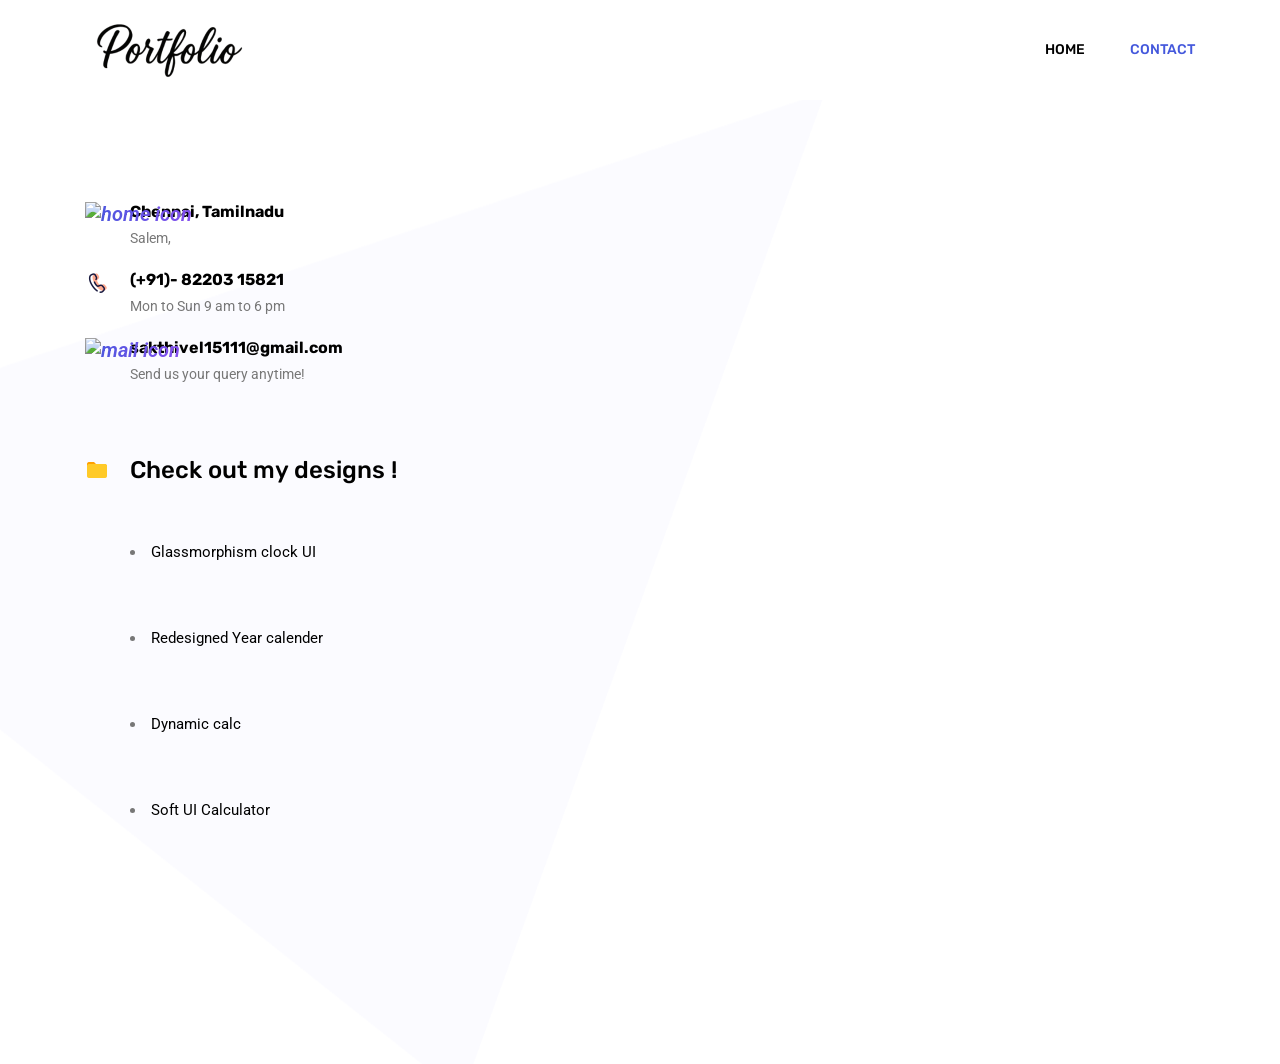
==== contact.html @ 31022c2c "contact.html" ====
<!doctype html>
<html lang="en">

<head>
	<!-- Required meta tags -->
	<meta charset="utf-8">
	<meta name="viewport" content="width=device-width, initial-scale=1, shrink-to-fit=no">
	<link rel="icon" href="img/favicon.png" type="image/png">
	<title>Contact Us</title>
	<!-- Bootstrap CSS -->
	<link rel="stylesheet" href="css/bootstrap.css">
	<link rel="stylesheet" href="vendors/linericon/style.css">
	<link rel="stylesheet" href="css/font-awesome.min.css">
	<link rel="stylesheet" href="vendors/owl-carousel/owl.carousel.min.css">
	<link rel="stylesheet" href="css/magnific-popup.css">
	<link rel="stylesheet" href="vendors/nice-select/css/nice-select.css">
	<!-- main css -->
	<link rel="stylesheet" href="css/style.css">
</head>

<body>

	<!--================ Start Header Area =================-->
	<header class="header_area">
		<div class="main_menu">
			<nav class="navbar navbar-expand-lg navbar-light">
				<div class="container">
					<!-- Brand and toggle get grouped for better mobile display -->
					<a class="navbar-brand logo_h" href="index.html"><img src="img/logo.png" alt=""></a>
					<button class="navbar-toggler" type="button" data-toggle="collapse" data-target="#navbarSupportedContent"
					 aria-controls="navbarSupportedContent" aria-expanded="false" aria-label="Toggle navigation">
						<span class="icon-bar"></span>
						<span class="icon-bar"></span>
						<span class="icon-bar"></span>
					</button>
					<!-- Collect the nav links, forms, and other content for toggling -->
					<div class="collapse navbar-collapse offset" id="navbarSupportedContent">
						<ul class="nav navbar-nav menu_nav justify-content-end">
							<li class="nav-item"><a class="nav-link" href="index.html">Home</a></li>
							<li class="nav-item active"><a class="nav-link" href="contact.html">Contact</a></li>
						</ul>
					</div>
				</div>
			</nav>
		</div>
	</header>

    
    <!--================Contact Area =================-->
    <section class="contact_area section_gap">
        <div class="container">
            <div class="row">
                <div class="col-lg-7">
                    <div class="contact_info">
                        <div class="info_item fade-in delay-1" >
                            <i class="lnr lnr-home"></i>  
                            <i><img src="https://img.icons8.com/pulsar-color/48/home.png" 
         alt="home icon" style="width: 24px; height: 24px;" /></i>
                            <h6>Chennai, Tamilnadu</h6>
                            <p>Salem, </p>
                        </div>
                        <div class="info_item fade-in delay-1">
                            <i class="lnr lnr-phone"></i>
                            <i><img src="img\icons8-call-48.png"  
         alt="phone icon" style="width: 24px; height: 24px;" /></i>
                            <h6>(+91)- 82203 15821</h6>
                            <p>Mon to Sun 9 am to 6 pm</p>
                        </div>
                        <div class="info_item fade-in delay-1">
                            <i class="lnr lnr-mail"></i>
                             <i><img src="https://img.icons8.com/pulsar-color/48/mail.png" 
         alt="mail icon" style="width: 24px; height: 24px;" /></i>
                            <h6><a href="#">sakthivel15111@gmail.com</a></h6>
                            <p>Send us your query anytime!</p>
                        </div>
						
						<br>
<br>
						
<div>
	<div class="info_item fade-in delay-1">
						<i><img src="[data-uri]" alt="folder-invoices--v1"
         alt="home icon" style="width: 24px; height: 24px;"/> </i>
                            <h3>Check out my designs !</h2><br>
                                
                            <p><li><a class="underline-hover" href="https://smartsakthi.github.io/glassclockui/" target="_blank">Glassmorphism clock UI</a></li></p>
                             <P></P>
                            <p><li><a class="underline-hover" href="https://smartsakthi.github.io/yearcalendar/" target="_blank">Redesigned Year calender</a></li></p>
                             <P></P>
                            <p><li><a class="underline-hover" href="https://smartsakthi.github.io/glasscalcui/" target="_blank">Dynamic calc</a></li></p>
                             <P></P>
							<p><li><a class="underline-hover" href="https://smartsakthi.github.io/whitecalculatorui/" target="_blank">Soft UI Calculator</a></li></p>
                             <P></P>
	</div>
</div>
                    </div>
                </div>
                <div class="col-lg-9">
                    
                </div>
            </div>
            
    </section>


                            
    <!--================Contact Area =================-->
        

    
    <!-- Optional JavaScript -->
    <!-- jQuery first, then Popper.js, then Bootstrap JS -->
    <script src="js/jquery-3.2.1.min.js"></script>
    <script src="js/popper.js"></script>
    <script src="js/bootstrap.min.js"></script>
    <script src="js/stellar.js"></script>
    <script src="js/jquery.magnific-popup.min.js"></script>
    <script src="vendors/nice-select/js/jquery.nice-select.min.js"></script>
    <script src="vendors/isotope/imagesloaded.pkgd.min.js"></script>
    <script src="vendors/isotope/isotope-min.js"></script>
    <script src="vendors/owl-carousel/owl.carousel.min.js"></script>
    <script src="js/jquery.ajaxchimp.min.js"></script>
    <script src="js/mail-script.js"></script>
    <!--gmaps Js-->
    <script src="https://maps.googleapis.com/maps/api/js?key=AIzaSyCjCGmQ0Uq4exrzdcL6rvxywDDOvfAu6eE"></script>
    <script src="js/gmaps.min.js"></script>
    <script src="js/theme.js"></script>
</body>

</html>
---- css/style.css ----
/*----------------------------------------------------
@File: Default Styles
@Author: SPONDON IT

This file contains the styling for the actual theme, this
is the file you need to edit to change the look of the
theme.
---------------------------------------------------- */
/*=====================================================================
@Template Name: HostHub Construction 
@Developed By: Naim Lasker
Author E-mail: naimlasker@gmail.com

=====================================================================*/
/*----------------------------------------------------*/
/*font Variables*/
/*Color Variables*/
/*=================== fonts ====================*/
@import url("https://fonts.googleapis.com/css?family=Roboto:400,500|Rubik:500,700");
/*---------------------------------------------------- */
/*----------------------------------------------------*/
/* Medium Layout: 1280px */
/* Tablet Layout: 768px */
/* Mobile Layout: 320px */
/* Wide Mobile Layout: 480px */
/*---------------------------------------------------- */
/*----------------------------------------------------*/
body {
  line-height: 26px;
  font-size: 15px;
  font-family: "Roboto", sans-serif;
  font-weight: 400;
  color: #777777;
  background: url(../img/body-bg.png) no-repeat center;
  cursor: url(../img/cursor.png), auto;
  
}
a, button {
  cursor: pointer;
  cursor: url(../img/pointer.png), auto;
}


h1,
h2,
h3,
h4,
h5,
h6 {
  font-family: "Rubik", sans-serif;
  font-weight: 500;
  color: #000000; }

.list {
  list-style: none;
  margin: 0px;
  padding: 0px; }

a {
  text-decoration: none;
  transition: all 0.3s ease-in-out; }
  a:hover, a:focus {
    text-decoration: none;
    outline: none; }

button:focus {
  outline: none;
  box-shadow: none; }

.mt-25 {
  margin-top: 25px; }

.p0 {
  padding-left: 0px;
  padding-right: 0px; }

.white_bg {
  background: #fff !important; }

.mb-50 {
  margin-bottom: 50px; }

.ml-15 {
  margin-left: 15px; }

.ml-20 {
  margin-left: 20px; }

.mt-50 {
  margin-top: 50px; }
  
  
.fade-in {
  opacity: 0;
  transform: translateY(20px);
  animation: fadeInUp 1s forwards;
}

.delay-1 {
  animation-delay: 0.5s;
}
.delay-2 {
  animation-delay: 1s;
}
.delay-3 {
  animation-delay: 1.5s;
}

@keyframes fadeInUp {
  to {
    opacity: 1;
    transform: translateY(0);
  }
}  

.hidden {
  opacity: 0;
  transform: translateY(20px);
  transition: all 0.5s ease-out;
}

.show {
  opacity: 1;
  transform: translateY(0);
}





  

/*---------------------------------------------------- */
/*----------------------------------------------------*/
.section_gap {
  padding: 200px 0; }
  @media (max-width: 1199px) {
    .section_gap {
      padding: 80px 0; } }

.section_gap_top {
  padding-top: 200px; }
  @media (max-width: 1199px) {
    .section_gap_top {
      padding-top: 80px; } }

.section_gap_bottom {
  padding-bottom: 200px; }
  @media (max-width: 1199px) {
    .section_gap_bottom {
      padding-bottom: 80px; } }

/* Main Title Area css
============================================================================================ */
.main_title {
  text-align: center;
  margin-bottom: 100px; }
  @media (max-width: 1199px) {
    .main_title {
      margin-bottom: 50px; } }
  .main_title h2 {
    font-size: 36px;
    font-weight: 700;
    margin-bottom: 15px;
    line-height: 50px;
    text-transform: uppercase; }
    @media (max-width: 991px) {
      .main_title h2 br {
        display: none; } }
    @media (max-width: 767px) {
      .main_title h2 {
        font-size: 30px;
        line-height: 34px; } }
  .main_title p {
    margin-bottom: 0px; }
    @media (max-width: 991px) {
      .main_title p br {
        display: none; } }
  .main_title.white h2 {
    color: #fff; }
  .main_title.white p {
    color: #fff;
    opacity: .6; }
    

.hover-area {
   
    }

    .cursor-image {
      position: fixed;
      width: 120px;
      height: auto;
      pointer-events: none;
      opacity: 0;
      transform: scale(2);
      transition:
        opacity 0.4s ease,
        transform 0.4s ease,
        left 0.1s ease,
        top 0.1s ease;
      z-index: 1000;
    }
    .cursor-image.show {
      opacity: 1;
      transform: scale(1);
    }



.typewriter p {
      font-size: 18px;
      line-height: 1.6;
      white-space: pre-wrap;
    }

<style>
.scroll-down-indicator {
  text-align: center;
  margin-top: 20px;
  font-size: 2em;
  animation: bounce 2s infinite;
  color: #333; /* or any color you prefer */
  cursor: pointer;
}

@keyframes bounce {
  0%, 20%, 50%, 80%, 100% {
    transform: translateY(0); 
  }
  40% {
    transform: translateY(10px); 
  }
  60% {
    transform: translateY(5px); 
  }
}
</style>

 

/* End Main Title Area css
============================================================================================ */
/* Start Gradient Area css
============================================================================================ */
.gradient-bg, .header_area .navbar .nav .nav-item.submenu ul .nav-item:hover .nav-link, .blog_right_sidebar .widget_title, .blog_right_sidebar .newsletter_widget .bbtns, .blog_right_sidebar .tag_cloud_widget ul li a:hover, .blog-pagination .page-item.active .page-link, .blog-pagination .page-link:hover, .comments-area .btn-reply:hover {
  background: -webkit-linear-gradient(90deg, #4458dc 0%, #854fee 100%);
  background: -moz-linear-gradient(90deg, #4458dc 0%, #854fee 100%);
  background: -o-linear-gradient(90deg, #4458dc 0%, #854fee 100%);
  background: linear-gradient(90deg, #4458dc 0%, #854fee 100%); }

.border-gradient {
  border-image: -webkit-linear-gradient(90deg, #4458dc 0%, #854fee 100%);
  border-image: -moz-linear-gradient(90deg, #4458dc 0%, #854fee 100%);
  border-image: -o-linear-gradient(90deg, #4458dc 0%, #854fee 100%);
  border-image: linear-gradient(90deg, #4458dc 0%, #854fee 100%); }

.gradient-bg2 {
  background: -webkit-linear-gradient(90deg, #4458dc 0%, #854fee 100%);
  background: -moz-linear-gradient(90deg, #4458dc 0%, #854fee 100%);
  background: -o-linear-gradient(90deg, #4458dc 0%, #854fee 100%);
  background: linear-gradient(90deg, #4458dc 0%, #854fee 100%); }

.gradient-color, .contact_info .info_item i {
  background: -webkit-linear-gradient(90deg, #4458dc 0%, #854fee 100%);
  background: -moz-linear-gradient(90deg, #4458dc 0%, #854fee 100%);
  background: -o-linear-gradient(90deg, #4458dc 0%, #854fee 100%);
  background: linear-gradient(90deg, #4458dc 0%, #854fee 100%);
  -webkit-background-clip: text;
  -webkit-text-fill-color: transparent; }

/* End Gradient Area css
============================================================================================ */
.primary_btn {
  display: inline-block;
  color: #fff;
  letter-spacing: 0px;
  font-family: "Rubik", sans-serif;
  font-weight: 500;
  font-size: 14px;
  line-height: 46px;
  outline: none !important;
  text-align: center;
  cursor: pointer;
  text-transform: uppercase;
  border-radius: 5px;
  background-origin: border-box;
  background-clip: content-box, border-box;
  background-image: linear-gradient(to right, #4458dc 0%, #854fee 100%), radial-gradient(circle at top left, #4458dc, #854fee);
  border: double 2px transparent;
  box-shadow: 0px 10px 30px rgba(118, 85, 225, 0.3); }
  .primary_btn span {
    padding: 0 42px; }
  .primary_btn.tr-bg {
    background-image: linear-gradient(#ffffff, #ffffff), radial-gradient(circle at top left, #4458dc, #854fee);
    border: 2px solid transparent;
    color: #222222;
    box-shadow: none; }
    .primary_btn.tr-bg:hover {
      background-image: linear-gradient(to right, #4458dc 0%, #854fee 100%), radial-gradient(circle at top left, #4458dc, #854fee);
      border: double 2px transparent;
      color: #ffffff;
      box-shadow: 0px 10px 30px rgba(118, 85, 225, 0.3); }
  .primary_btn:hover {
    background-image: linear-gradient(#ffffff, #ffffff), radial-gradient(circle at top left, #4458dc, #854fee);
    border: 2px solid #854fee;
    color: #222222;
    box-shadow: none;
    background-clip: border-box; }

.overlay {
  position: absolute;
  left: 0;
  top: 0;
  height: 100%;
  width: 100%; }

/*---------------------------------------------------- */
/*----------------------------------------------------*/
.header_area {
  position: absolute;
  width: 100%;
  z-index: 9999;
  background: #ffffff; }
  .header_area .menu_nav {
    width: 100%; }
  .header_area .navbar {
    background: transparent;
    padding: 0px;
    border: 0px;
    border-radius: 0px;
    width: 100%; }
    .header_area .navbar .nav .nav-item {
      margin-right: 45px; }
      .header_area .navbar .nav .nav-item .nav-link {
        font: 500 14px/100px "Rubik", sans-serif;
        text-transform: uppercase;
        color: #000000;
        padding: 0px;
        display: inline-block; }
        .header_area .navbar .nav .nav-item .nav-link:after {
          display: none; }
      .header_area .navbar .nav .nav-item:hover .nav-link, .header_area .navbar .nav .nav-item.active .nav-link {
        color: #4458dc; }
      .header_area .navbar .nav .nav-item.submenu {
        position: relative; }
        .header_area .navbar .nav .nav-item.submenu ul {
          border: none;
          padding: 0px;
          border-radius: 0px;
          box-shadow: none;
          margin: 0px;
          background: #fff; }
          @media (min-width: 992px) {
            .header_area .navbar .nav .nav-item.submenu ul {
              position: absolute;
              top: 120%;
              left: 0px;
              min-width: 200px;
              text-align: left;
              opacity: 0;
              transition: all 300ms ease-in;
              visibility: hidden;
              display: block;
              border: none;
              padding: 0px;
              border-radius: 0px;
              box-shadow: 0px 10px 30px 0px rgba(0, 0, 0, 0.1); } }
          .header_area .navbar .nav .nav-item.submenu ul:before {
            content: "";
            width: 0;
            height: 0;
            border-style: solid;
            border-width: 10px 10px 0 10px;
            border-color: #eeeeee transparent transparent transparent;
            position: absolute;
            right: 24px;
            top: 45px;
            z-index: 3;
            opacity: 0;
            transition: all 400ms linear; }
          .header_area .navbar .nav .nav-item.submenu ul .nav-item {
            display: block;
            float: none;
            margin-right: 0px;
            border-bottom: 1px solid #ededed;
            margin-left: 0px;
            transition: all 0.4s linear; }
            .header_area .navbar .nav .nav-item.submenu ul .nav-item .nav-link {
              line-height: 45px;
              color: #000000;
              padding: 0px 30px;
              transition: all 150ms linear;
              display: block;
              text-transform: capitalize;
              margin-right: 0px; }
            .header_area .navbar .nav .nav-item.submenu ul .nav-item:last-child {
              border-bottom: none; }
            .header_area .navbar .nav .nav-item.submenu ul .nav-item:hover .nav-link {
              color: #fff; }
        @media (min-width: 992px) {
          .header_area .navbar .nav .nav-item.submenu:hover ul {
            visibility: visible;
            opacity: 1;
            top: 100%; } }
        .header_area .navbar .nav .nav-item.submenu:hover ul .nav-item {
          margin-top: 0px; }
      .header_area .navbar .nav .nav-item:last-child {
        margin-right: 0px; }
  .header_area.navbar_fixed .main_menu {
    position: fixed;
    width: 100%;
    top: -70px;
    left: 0;
    right: 0;
    background: #ffffff;
    transform: translateY(70px);
    transition: transform 500ms ease, background 500ms ease;
    -webkit-transition: transform 500ms ease, background 500ms ease;
    box-shadow: 0px 3px 16px 0px rgba(0, 0, 0, 0.1); }
    .header_area.navbar_fixed .main_menu .navbar .nav .nav-item .nav-link {
      line-height: 70px; }
  @media (min-width: 992px) {
    .header_area.white_menu .navbar .navbar-brand img {
      display: none; }
      .header_area.white_menu .navbar .navbar-brand img + img {
        display: inline-block; } }
  @media (max-width: 991px) {
    .header_area.white_menu .navbar .navbar-brand img {
      display: inline-block; }
      .header_area.white_menu .navbar .navbar-brand img + img {
        display: none; } }
  .header_area.white_menu .navbar .nav .nav-item .nav-link {
    color: #fff; }
  .header_area.white_menu.navbar_fixed .main_menu .navbar .navbar-brand img {
    display: inline-block; }
    .header_area.white_menu.navbar_fixed .main_menu .navbar .navbar-brand img + img {
      display: none; }
  .header_area.white_menu.navbar_fixed .main_menu .navbar .nav .nav-item .nav-link {
    line-height: 70px;
    color: #000000; }

.owl-carousel.off {
  display: -ms-flexbox;
  display: flex; }

.underline-hover {
      position: relative;
      display: inline-block;
      color: #000;
      text-decoration: none;
    }

    .underline-hover::after {
      content: "";
      position: absolute;
      left: 0;
      bottom: 0;
      width: 0%;
      height: 2px;
      background-color: #3b55e9;
      transition: width 0.3s ease;
    }

    .underline-hover:hover::after {
      width: 100%;
    }
/*---------------------------------------------------- */
/*----------------------------------------------------*/
/* Home Banner Area css
============================================================================================ */
.home_banner_area {
  z-index: 1;
  background: url(../img/banner/home-banner.png) no-repeat top center;
  background-position: center;
  background-size: cover; }
  .home_banner_area .banner_inner {
    width: 100%; }
    .home_banner_area .banner_inner .home_right_img {
      padding-top: 197px; }
      @media (max-width: 1480px) {
        .home_banner_area .banner_inner .home_right_img img {
          max-width: 100%;
          height: auto; } }
      @media (max-width: 991px) {
        .home_banner_area .banner_inner .home_right_img {
          display: none; } }
    .home_banner_area .banner_inner .col-lg-7 {
      vertical-align: middle;
      align-self: center; }
    .home_banner_area .banner_inner .banner_content {
      text-align: left; }
      @media (max-width: 991px) {
        .home_banner_area .banner_inner .banner_content {
          margin-top: 150px; } }
      .home_banner_area .banner_inner .banner_content h3 {
        font-size: 40px;
        margin-bottom: 20px;
        position: relative; }
        .home_banner_area .banner_inner .banner_content h3:after {
          content: '';
          width: 410px;
          height: 2px;
          position: absolute;
          top: 50%;
          left: 23%;
          background: #000000; }
          @media (max-width: 575px) {
            .home_banner_area .banner_inner .banner_content h3:after {
              display: none; } }
      .home_banner_area .banner_inner .banner_content h1 {
        margin-top: 20px;
        font-size: 70px;
        line-height: 60px;
        margin-bottom: 25px; }
        @media (max-width: 1024px) {
          .home_banner_area .banner_inner .banner_content h1 {
            font-size: 60px; } }
        @media (max-width: 767px) {
          .home_banner_area .banner_inner .banner_content h1 {
            font-size: 50px; } }
      .home_banner_area .banner_inner .banner_content h5 {
        font-size: 24px;
        margin-bottom: 35px; }
      .home_banner_area .banner_inner .banner_content .primary_btn {
        margin-right: 20px; }

.banner_area {
  position: relative;
  z-index: 1;
  min-height: 485px; }
  @media (max-width: 1199px) {
    .banner_area {
      min-height: 350px; } }
  .banner_area .banner_inner {
    position: relative;
    overflow: hidden;
    width: 100%;
    min-height: 485px;
    background: url(../img/banner/common-banner.png) no-repeat right bottom;
    background-size: 90% 85%;
    width: 98%;
    z-index: 1; }
    @media (max-width: 1199px) {
      .banner_area .banner_inner {
        min-height: 350px; } }
    @media (max-width: 991px) {
      .banner_area .banner_inner {
        background: #854fee;
        width: 100%; } }
    .banner_area .banner_inner .banner_content {
      margin-left: 50px;
      margin-top: 100px; }
      @media (max-width: 991px) {
        .banner_area .banner_inner .banner_content {
          margin-left: 0px;
          margin-top: 50px; } }
      .banner_area .banner_inner .banner_content h2 {
        color: #fff;
        font-size: 50px;
        font-family: "Rubik", sans-serif;
        margin-bottom: 10px;
        text-transform: uppercase;
        font-weight: 700; }
        @media (max-width: 991px) {
          .banner_area .banner_inner .banner_content h2 {
            font-size: 30px; } }
      .banner_area .banner_inner .banner_content .page_link a {
        font-size: 14px;
        color: #fff;
        font-family: "Roboto", sans-serif;
        margin-right: 20px;
        position: relative; }
        .banner_area .banner_inner .banner_content .page_link a:before {
          content: "-";
          position: absolute;
          right: -14px;
          top: 50%;
          -webkit-transform: translateY(-50%);
          -moz-transform: translateY(-50%);
          -ms-transform: translateY(-50%);
          -o-transform: translateY(-50%);
          transform: translateY(-50%); }
        .banner_area .banner_inner .banner_content .page_link a:last-child {
          margin-right: 0px; }
          .banner_area .banner_inner .banner_content .page_link a:last-child:before {
            display: none; }

/* End Home Banner Area css
============================================================================================ */
/*---------------------------------------------------- */
/*----------------------------------------------------*/
/* Latest Blog Area css
============================================================================================ */
/* End Latest Blog Area css
============================================================================================ */
.blog_btn {
  border: 1px solid #eeeeee;
  background: #f9f9ff;
  padding: 0px 32px;
  font-size: 13px;
  font-weight: 500;
  font-family: "Roboto", sans-serif;
  color: #000000;
  line-height: 34px;
  display: inline-block; }
  .blog_btn:hover {
    background: #4458dc;
    border-color: #4458dc;
    color: #fff; }

.white_bg_btn {
  background: #fff;
  display: inline-block;
  color: #000000;
  line-height: 40px;
  padding: 0px 28px;
  font-size: 14px;
  font-family: "Roboto", sans-serif;
  font-weight: 500;
  text-transform: uppercase;
  -webkit-transition: all 0.4s ease 0s;
  -moz-transition: all 0.4s ease 0s;
  -o-transition: all 0.4s ease 0s;
  transition: all 0.4s ease 0s;
  border: none; }
  .white_bg_btn:hover {
    background: #4458dc;
    color: #fff; }

/* Causes Area css
============================================================================================ */
.causes_slider .owl-dots {
  text-align: center;
  margin-top: 80px; }
  .causes_slider .owl-dots .owl-dot {
    height: 14px;
    width: 14px;
    background: #eeeeee;
    display: inline-block;
    margin-right: 7px; }
    .causes_slider .owl-dots .owl-dot:last-child {
      margin-right: 0px; }
    .causes_slider .owl-dots .owl-dot.active {
      background: #4458dc; }

.causes_item {
  background: #fff; }
  .causes_item .causes_img {
    position: relative; }
    .causes_item .causes_img .c_parcent {
      position: absolute;
      bottom: 0px;
      width: 100%;
      left: 0px;
      height: 3px;
      background: rgba(255, 255, 255, 0.5); }
      .causes_item .causes_img .c_parcent span {
        width: 70%;
        height: 3px;
        background: #4458dc;
        position: absolute;
        left: 0px;
        bottom: 0px; }
        .causes_item .causes_img .c_parcent span:before {
          content: "75%";
          position: absolute;
          right: -10px;
          bottom: 0px;
          background: #4458dc;
          color: #fff;
          padding: 0px 5px; }
  .causes_item .causes_text {
    padding: 30px 35px 40px 30px; }
    .causes_item .causes_text h4 {
      color: #000000;
      font-family: "Roboto", sans-serif;
      font-size: 18px;
      font-weight: 600;
      margin-bottom: 15px;
      cursor: pointer; }
      .causes_item .causes_text h4:hover {
        color: #4458dc; }
    .causes_item .causes_text p {
      font-size: 14px;
      line-height: 24px;
      color: #777777;
      font-weight: 300;
      margin-bottom: 0px; }
  .causes_item .causes_bottom a {
    width: 50%;
    border: 1px solid #4458dc;
    text-align: center;
    float: left;
    line-height: 50px;
    background: #4458dc;
    color: #fff;
    font-family: "Roboto", sans-serif;
    font-size: 14px;
    font-weight: 500; }
    .causes_item .causes_bottom a + a {
      border-color: #eeeeee;
      background: #fff;
      font-size: 14px;
      color: #000000; }

/* End Causes Area css
============================================================================================ */
/*================= latest_blog_area css =============*/
.single-recent-blog-post {
  margin-bottom: 30px; }
  .single-recent-blog-post .thumb {
    overflow: hidden; }
    .single-recent-blog-post .thumb img {
      transition: all 0.7s linear; }
  .single-recent-blog-post .details {
    padding-top: 30px; }
    .single-recent-blog-post .details .sec_h4 {
      line-height: 24px;
      padding: 10px 0px 13px;
      transition: all 0.3s linear; }
      .single-recent-blog-post .details .sec_h4:hover {
        color: #777777; }
  .single-recent-blog-post .date {
    font-size: 14px;
    line-height: 24px;
    font-weight: 400; }
  .single-recent-blog-post:hover img {
    transform: scale(1.23) rotate(10deg); }

.tags .tag_btn {
  font-size: 12px;
  font-weight: 500;
  line-height: 20px;
  border: 1px solid #eeeeee;
  display: inline-block;
  padding: 1px 18px;
  text-align: center;
  color: #000000; }
  .tags .tag_btn:before {
    background: #4458dc; }
  .tags .tag_btn + .tag_btn {
    margin-left: 2px; }

/*========= blog_categorie_area css ===========*/
.blog_categorie_area {
  padding-bottom: 80px; }

.categories_post {
  position: relative;
  text-align: center;
  cursor: pointer; }
  .categories_post img {
    max-width: 100%; }
  .categories_post .categories_details {
    position: absolute;
    top: 20px;
    left: 20px;
    right: 20px;
    bottom: 20px;
    background: rgba(34, 34, 34, 0.8);
    color: #fff;
    transition: all 0.3s linear;
    display: flex;
    align-items: center;
    justify-content: center; }
    .categories_post .categories_details h5 {
      margin-bottom: 0px;
      font-size: 18px;
      line-height: 26px;
      text-transform: uppercase;
      color: #fff;
      position: relative; }
    .categories_post .categories_details p {
      font-weight: 300;
      font-size: 14px;
      line-height: 26px;
      margin-bottom: 0px;
      -webkit-transition: all 0.4s ease 0s;
      -moz-transition: all 0.4s ease 0s;
      -o-transition: all 0.4s ease 0s;
      transition: all 0.4s ease 0s; }
    .categories_post .categories_details .border_line {
      margin: 10px 0px;
      background: #fff;
      width: 100%;
      height: 1px; }
  .categories_post:hover .categories_details {
    background: rgba(68, 88, 220, 0.85); }

/*============ blog_left_sidebar css ==============*/
.blog_item {
  margin-bottom: 40px; }

.blog_info {
  padding-top: 30px; }
  .blog_info .post_tag {
    padding-bottom: 20px; }
    .blog_info .post_tag a {
      font: 300 14px/21px "Roboto", sans-serif;
      color: #000000; }
      .blog_info .post_tag a:hover {
        color: #777777; }
      .blog_info .post_tag a.active {
        color: #4458dc; }
  .blog_info .blog_meta li a {
    font: 300 14px/20px "Roboto", sans-serif;
    color: #777777;
    vertical-align: middle;
    padding-bottom: 12px;
    display: inline-block; }
    .blog_info .blog_meta li a i {
      color: #000000;
      font-size: 16px;
      font-weight: 600;
      padding-left: 15px;
      line-height: 20px;
      vertical-align: middle; }
    .blog_info .blog_meta li a:hover {
      color: #4458dc; }

.blog_post img {
  max-width: 100%; }
.blog_post .primary_btn {
  line-height: 38px; }

.blog_details {
  padding-top: 20px; }
  .blog_details h2 {
    font-size: 24px;
    line-height: 36px;
    color: #000000;
    font-weight: 600;
    transition: all 0.3s linear; }
    .blog_details h2:hover {
      color: #4458dc; }
  .blog_details p {
    margin-bottom: 26px; }

.view_btn {
  font-size: 14px;
  line-height: 36px;
  display: inline-block;
  color: #000000;
  font-weight: 500;
  padding: 0px 30px;
  background: #fff; }

.blog_right_sidebar {
  border: 1px solid #eeeeee;
  background: #fafaff;
  padding: 30px; }
  .blog_right_sidebar .widget_title {
    font-size: 18px;
    line-height: 25px;
    text-align: center;
    color: #fff;
    padding: 8px 0px;
    margin-bottom: 30px; }
  .blog_right_sidebar .search_widget .input-group .form-control {
    position: relative;
    font-size: 14px;
    line-height: 29px;
    width: 100%;
    font-weight: 300;
    color: #777777;
    padding-left: 20px;
    border-radius: 45px;
    z-index: 0;
    border: double 2px transparent;
    background-image: linear-gradient(white, white), radial-gradient(circle at top left, #4458dc, #854fee);
    background-image: -webkit-linear-gradient(white, white), -webkit-radial-gradient(circle at top left, #4458dc, #854fee);
    background-image: -moz-linear-gradient(white, white), -moz-radial-gradient(circle at top left, #4458dc, #854fee);
    background-image: -ms-linear-gradient(white, white), -ms-radial-gradient(circle at top left, #4458dc, #854fee);
    background-image: -o-linear-gradient(white, white), -o-radial-gradient(circle at top left, #4458dc, #854fee);
    background-origin: border-box;
    background-clip: content-box, border-box;
    padding: 0;
    text-indent: 20px; }
    .blog_right_sidebar .search_widget .input-group .form-control.placeholder {
      color: #777777;
      text-transform: uppercase;
      font-size: 12px; }
    .blog_right_sidebar .search_widget .input-group .form-control:-moz-placeholder {
      color: #777777;
      text-transform: uppercase;
      font-size: 12px; }
    .blog_right_sidebar .search_widget .input-group .form-control::-moz-placeholder {
      color: #777777;
      text-transform: uppercase;
      font-size: 12px; }
    .blog_right_sidebar .search_widget .input-group .form-control::-webkit-input-placeholder {
      color: #777777;
      text-transform: uppercase;
      font-size: 12px; }
    .blog_right_sidebar .search_widget .input-group .form-control:focus {
      box-shadow: none; }
  .blog_right_sidebar .search_widget .input-group .btn-default {
    position: absolute;
    right: 20px;
    background: transparent;
    border: 0px;
    box-shadow: none;
    font-size: 14px;
    color: #000000;
    font-weight: 600;
    padding: 0px;
    top: 50%;
    -webkit-transform: translateY(-50%);
    -moz-transform: translateY(-50%);
    -ms-transform: translateY(-50%);
    -o-transform: translateY(-50%);
    transform: translateY(-50%);
    z-index: 1; }
  .blog_right_sidebar .author_widget {
    text-align: center; }
    .blog_right_sidebar .author_widget h4 {
      font-size: 18px;
      line-height: 20px;
      color: #000000;
      margin-bottom: 5px;
      margin-top: 30px; }
    .blog_right_sidebar .author_widget p {
      margin-bottom: 0px; }
    .blog_right_sidebar .author_widget .social_icon {
      padding: 7px 0px 15px; }
      .blog_right_sidebar .author_widget .social_icon a {
        font-size: 14px;
        color: #000000;
        transition: all 0.2s linear; }
        .blog_right_sidebar .author_widget .social_icon a + a {
          margin-left: 20px; }
        .blog_right_sidebar .author_widget .social_icon a:hover {
          color: #4458dc; }
  .blog_right_sidebar .popular_post_widget .post_item .media-body {
    justify-content: center;
    align-self: center;
    padding-left: 20px; }
    .blog_right_sidebar .popular_post_widget .post_item .media-body h3 {
      font-size: 14px;
      line-height: 20px;
      color: #000000;
      margin-bottom: 4px;
      transition: all 0.3s linear; }
      .blog_right_sidebar .popular_post_widget .post_item .media-body h3:hover {
        color: #4458dc; }
    .blog_right_sidebar .popular_post_widget .post_item .media-body p {
      font-size: 12px;
      line-height: 21px;
      margin-bottom: 0px; }
  .blog_right_sidebar .popular_post_widget .post_item + .post_item {
    margin-top: 20px; }
  .blog_right_sidebar .post_category_widget .cat-list li {
    border-bottom: 2px dotted #eee;
    transition: all 0.3s ease 0s;
    padding-bottom: 12px; }
    .blog_right_sidebar .post_category_widget .cat-list li a {
      font-size: 14px;
      line-height: 20px;
      color: #777; }
      .blog_right_sidebar .post_category_widget .cat-list li a p {
        margin-bottom: 0px; }
    .blog_right_sidebar .post_category_widget .cat-list li + li {
      padding-top: 15px; }
    .blog_right_sidebar .post_category_widget .cat-list li:hover a {
      color: #4458dc; }
    .blog_right_sidebar .post_category_widget .cat-list li:hover {
      border-color: #4458dc; }
  .blog_right_sidebar .newsletter_widget {
    text-align: center; }
    .blog_right_sidebar .newsletter_widget .form-group {
      margin-bottom: 8px; }
    .blog_right_sidebar .newsletter_widget .input-group-prepend {
      margin-right: -1px; }
    .blog_right_sidebar .newsletter_widget .input-group-text {
      background: #fff;
      border-radius: 0px;
      vertical-align: top;
      font-size: 12px;
      line-height: 36px;
      padding: 0px 0px 0px 15px;
      border: 1px solid #eeeeee;
      border-right: 0px; }
    .blog_right_sidebar .newsletter_widget .form-control {
      font-size: 12px;
      line-height: 24px;
      color: #cccccc;
      border: 1px solid #eeeeee;
      border-left: 0px;
      border-radius: 0px; }
      .blog_right_sidebar .newsletter_widget .form-control.placeholder {
        color: #cccccc; }
      .blog_right_sidebar .newsletter_widget .form-control:-moz-placeholder {
        color: #cccccc; }
      .blog_right_sidebar .newsletter_widget .form-control::-moz-placeholder {
        color: #cccccc; }
      .blog_right_sidebar .newsletter_widget .form-control::-webkit-input-placeholder {
        color: #cccccc; }
      .blog_right_sidebar .newsletter_widget .form-control:focus {
        outline: none;
        box-shadow: none; }
    .blog_right_sidebar .newsletter_widget .bbtns {
      color: #fff;
      font-size: 12px;
      line-height: 38px;
      display: inline-block;
      font-weight: 500;
      padding: 0px 24px 0px 24px;
      border-radius: 0; }
    .blog_right_sidebar .newsletter_widget .text-bottom {
      font-size: 12px; }
  .blog_right_sidebar .tag_cloud_widget ul li {
    display: inline-block; }
    .blog_right_sidebar .tag_cloud_widget ul li a {
      display: inline-block;
      border: 1px solid #eee;
      background: #fff;
      padding: 0px 13px;
      margin-bottom: 8px;
      transition: all 0.3s ease 0s;
      color: #000000;
      font-size: 12px; }
      .blog_right_sidebar .tag_cloud_widget ul li a:hover {
        color: #fff; }
  .blog_right_sidebar .br {
    width: 100%;
    height: 1px;
    background: #eeeeee;
    margin: 30px 0px; }

.blog-pagination {
  padding-top: 25px;
  padding-bottom: 95px; }
  .blog-pagination .page-link {
    border-radius: 0; }
  .blog-pagination .page-item {
    border: none; }

.page-link {
  background: transparent;
  font-weight: 400; }

.blog-pagination .page-item.active .page-link {
  border-color: transparent;
  color: #fff; }

.blog-pagination .page-link {
  position: relative;
  display: block;
  padding: 0.5rem 0.75rem;
  margin-left: -1px;
  line-height: 1.25;
  color: #8a8a8a;
  border: none; }

.blog-pagination .page-link .lnr {
  font-weight: 600; }

.blog-pagination .page-item:last-child .page-link,
.blog-pagination .page-item:first-child .page-link {
  border-radius: 0; }

.blog-pagination .page-link:hover {
  color: #fff;
  text-decoration: none;
  border-color: #eee; }

/*============ Start Blog Single Styles  =============*/
.single-post-area .social-links {
  padding-top: 10px; }
  .single-post-area .social-links li {
    display: inline-block;
    margin-bottom: 10px; }
    .single-post-area .social-links li a {
      color: #cccccc;
      padding: 7px;
      font-size: 14px;
      transition: all 0.2s linear; }
      .single-post-area .social-links li a:hover {
        color: #4458dc; }
.single-post-area .blog_details {
  padding-top: 26px; }
  .single-post-area .blog_details p {
    margin-bottom: 10px; }
.single-post-area .quotes {
  margin-top: 20px;
  margin-bottom: 30px;
  padding: 24px 35px 24px 30px;
  background-color: white;
  box-shadow: -20.84px 21.58px 30px 0px rgba(176, 176, 176, 0.1);
  font-size: 14px;
  line-height: 24px;
  color: #777;
  font-style: italic; }
.single-post-area .arrow {
  position: absolute; }
  .single-post-area .arrow .lnr {
    font-size: 20px;
    font-weight: 600; }
.single-post-area .thumb .overlay-bg {
  background: rgba(0, 0, 0, 0.8); }
.single-post-area .navigation-area {
  border-top: 1px solid #eee;
  padding-top: 30px;
  margin-top: 60px; }
  .single-post-area .navigation-area p {
    margin-bottom: 0px; }
  .single-post-area .navigation-area h4 {
    font-size: 18px;
    line-height: 25px;
    color: #000000; }
  .single-post-area .navigation-area .nav-left {
    text-align: left; }
    .single-post-area .navigation-area .nav-left .thumb {
      margin-right: 20px;
      background: #000; }
      .single-post-area .navigation-area .nav-left .thumb img {
        -webkit-transition: all 0.4s ease 0s;
        -moz-transition: all 0.4s ease 0s;
        -o-transition: all 0.4s ease 0s;
        transition: all 0.4s ease 0s; }
    .single-post-area .navigation-area .nav-left .lnr {
      margin-left: 20px;
      opacity: 0;
      -webkit-transition: all 0.4s ease 0s;
      -moz-transition: all 0.4s ease 0s;
      -o-transition: all 0.4s ease 0s;
      transition: all 0.4s ease 0s; }
    .single-post-area .navigation-area .nav-left:hover .lnr {
      opacity: 1; }
    .single-post-area .navigation-area .nav-left:hover .thumb img {
      opacity: .5; }
    @media (max-width: 767px) {
      .single-post-area .navigation-area .nav-left {
        margin-bottom: 30px; } }
  .single-post-area .navigation-area .nav-right {
    text-align: right; }
    .single-post-area .navigation-area .nav-right .thumb {
      margin-left: 20px;
      background: #000; }
      .single-post-area .navigation-area .nav-right .thumb img {
        -webkit-transition: all 0.4s ease 0s;
        -moz-transition: all 0.4s ease 0s;
        -o-transition: all 0.4s ease 0s;
        transition: all 0.4s ease 0s; }
    .single-post-area .navigation-area .nav-right .lnr {
      margin-right: 20px;
      opacity: 0;
      -webkit-transition: all 0.4s ease 0s;
      -moz-transition: all 0.4s ease 0s;
      -o-transition: all 0.4s ease 0s;
      transition: all 0.4s ease 0s; }
    .single-post-area .navigation-area .nav-right:hover .lnr {
      opacity: 1; }
    .single-post-area .navigation-area .nav-right:hover .thumb img {
      opacity: .5; }
@media (max-width: 991px) {
  .single-post-area .sidebar-widgets {
    padding-bottom: 0px; } }

.comments-area {
  background: #fafaff;
  border: 1px solid #eee;
  padding: 50px 30px;
  margin-top: 50px; }
  @media (max-width: 414px) {
    .comments-area {
      padding: 50px 8px; } }
  .comments-area h4 {
    text-align: center;
    margin-bottom: 50px;
    color: #000000;
    font-size: 18px; }
  .comments-area h5 {
    font-size: 16px;
    margin-bottom: 0px; }
  .comments-area a {
    color: #000000; }
  .comments-area .comment-list {
    padding-bottom: 48px; }
    .comments-area .comment-list:last-child {
      padding-bottom: 0px; }
    .comments-area .comment-list.left-padding {
      padding-left: 25px; }
    @media (max-width: 413px) {
      .comments-area .comment-list .single-comment h5 {
        font-size: 12px; }
      .comments-area .comment-list .single-comment .date {
        font-size: 11px; }
      .comments-area .comment-list .single-comment .comment {
        font-size: 10px; } }
  .comments-area .thumb {
    margin-right: 20px; }
  .comments-area .date {
    font-size: 13px;
    color: #cccccc;
    margin-bottom: 13px; }
  .comments-area .comment {
    color: #777777;
    margin-bottom: 0px; }
  .comments-area .btn-reply {
    background-color: #fff;
    color: #000000;
    border: 1px solid #eee;
    padding: 2px 18px;
    font-size: 12px;
    display: block;
    font-weight: 600;
    -webkit-transition: all 0.4s ease 0s;
    -moz-transition: all 0.4s ease 0s;
    -o-transition: all 0.4s ease 0s;
    transition: all 0.4s ease 0s; }
    .comments-area .btn-reply:hover {
      border: transparent;
      color: #fff; }

.comment-form {
  background: #fafaff;
  text-align: center;
  border: 1px solid #eee;
  padding: 47px 30px 43px;
  margin-top: 50px;
  margin-bottom: 40px; }
  .comment-form h4 {
    text-align: center;
    margin-bottom: 50px;
    font-size: 18px;
    line-height: 22px;
    color: #000000; }
  .comment-form .name {
    padding-left: 0px; }
    @media (max-width: 767px) {
      .comment-form .name {
        padding-right: 0px;
        margin-bottom: 1rem; } }
  .comment-form .email {
    padding-right: 0px; }
    @media (max-width: 991px) {
      .comment-form .email {
        padding-left: 0px; } }
  .comment-form .form-control {
    padding: 8px 20px;
    background: #fff;
    border: none;
    border-radius: 0px;
    width: 100%;
    font-size: 14px;
    color: #777777;
    border: 1px solid transparent; }
    .comment-form .form-control:focus {
      box-shadow: none;
      border: 1px solid #eee; }
  .comment-form textarea.form-control {
    height: 140px;
    resize: none; }
  .comment-form ::-webkit-input-placeholder {
    /* Chrome/Opera/Safari */
    font-size: 13px;
    color: #777; }
  .comment-form ::-moz-placeholder {
    /* Firefox 19+ */
    font-size: 13px;
    color: #777; }
  .comment-form :-ms-input-placeholder {
    /* IE 10+ */
    font-size: 13px;
    color: #777; }
  .comment-form :-moz-placeholder {
    /* Firefox 18- */
    font-size: 13px;
    color: #777; }

/*============ End Blog Single Styles  =============*/
/*---------------------------------------------------- */
/*----------------------------------------------------*/
/*============== contact_area css ================*/
.mapBox {
  height: 420px;
  margin-top: 80px; }

.contact_info .info_item {
  position: relative;
  padding-left: 45px; }
  .contact_info .info_item i {
    position: absolute;
    left: 0;
    top: 0;
    font-size: 20px;
    line-height: 24px;
    font-weight: 600; }
  .contact_info .info_item h6 {
    font-size: 16px;
    line-height: 24px;
    color: "Roboto", sans-serif;
    font-weight: bold;
    margin-bottom: 0px;
    color: #000000; }
    .contact_info .info_item h6 a {
      color: #000000; }
  .contact_info .info_item p {
    font-size: 14px;
    line-height: 24px;
    padding: 2px 0px; }

.contact_form .form-group {
  margin-bottom: 10px; }
  .contact_form .form-group .form-control {
    font-size: 13px;
    line-height: 26px;
    color: #999;
    border: 1px solid #eeeeee;
    font-family: "Roboto", sans-serif;
    border-radius: 0px;
    padding-left: 20px; }
    .contact_form .form-group .form-control:focus {
      box-shadow: none;
      outline: none; }
    .contact_form .form-group .form-control.placeholder {
      color: #999; }
    .contact_form .form-group .form-control:-moz-placeholder {
      color: #999; }
    .contact_form .form-group .form-control::-moz-placeholder {
      color: #999; }
    .contact_form .form-group .form-control::-webkit-input-placeholder {
      color: #999; }
  .contact_form .form-group textarea {
    resize: none; }
    .contact_form .form-group textarea.form-control {
      height: 134px; }
.contact_form .primary_btn {
  margin-top: 20px; }

/* Contact Success and error Area css
============================================================================================ */
.modal-message .modal-dialog {
  position: absolute;
  top: 36%;
  left: 50%;
  transform: translateX(-50%) translateY(-50%) !important;
  margin: 0px;
  max-width: 500px;
  width: 100%; }
  .modal-message .modal-dialog .modal-content .modal-header {
    text-align: center;
    display: block;
    border-bottom: none;
    padding-top: 50px;
    padding-bottom: 50px; }
    .modal-message .modal-dialog .modal-content .modal-header .close {
      position: absolute;
      right: -15px;
      top: -15px;
      padding: 0px;
      color: #fff;
      opacity: 1;
      cursor: pointer; }
    .modal-message .modal-dialog .modal-content .modal-header h2 {
      display: block;
      text-align: center;
      color: #4458dc;
      padding-bottom: 10px;
      font-family: "Roboto", sans-serif; }
    .modal-message .modal-dialog .modal-content .modal-header p {
      display: block; }

/* End Contact Success and error Area css
============================================================================================ */
/*---------------------------------------------------- */
/*----------------------------------------------------*/
/*============== Elements Area css ================*/
.mb-20 {
  margin-bottom: 20px; }

.mb-30 {
  margin-bottom: 30px; }

.sample-text-area {
  padding: 100px 0px; }
  .sample-text-area .title_color {
    margin-bottom: 30px; }
  .sample-text-area p {
    line-height: 26px; }
    .sample-text-area p b {
      font-weight: bold;
      color: #4458dc; }
    .sample-text-area p i {
      color: #4458dc;
      font-style: italic; }
    .sample-text-area p sup {
      color: #4458dc;
      font-style: italic; }
    .sample-text-area p sub {
      color: #4458dc;
      font-style: italic; }
    .sample-text-area p del {
      color: #4458dc; }
    .sample-text-area p u {
      color: #4458dc; }

/*============== End Elements Area css ================*/
/*==============Elements Button Area css ================*/
.elements_button .title_color {
  margin-bottom: 30px;
  color: #000000; }

.title_color {
  color: #000000; }

.button-group-area {
  margin-top: 15px; }
  .button-group-area:nth-child(odd) {
    margin-top: 40px; }
  .button-group-area:first-child {
    margin-top: 0px; }
  .button-group-area .theme_btn {
    margin-right: 10px; }
  .button-group-area .link {
    text-decoration: underline;
    color: #000000;
    background: transparent; }
    .button-group-area .link:hover {
      color: #fff; }
  .button-group-area .disable {
    background: transparent;
    color: #007bff;
    cursor: not-allowed; }
    .button-group-area .disable:before {
      display: none; }

.primary {
  background: #52c5fd; }
  .primary:before {
    background: #2faae6; }

.success {
  background: #4cd3e3; }
  .success:before {
    background: #2ebccd; }

.info {
  background: #38a4ff; }
  .info:before {
    background: #298cdf; }

.warning {
  background: #f4e700; }
  .warning:before {
    background: #e1d608; }

.danger {
  background: #f54940; }
  .danger:before {
    background: #e13b33; }

.primary-border {
  background: transparent;
  border: 1px solid #52c5fd;
  color: #52c5fd; }
  .primary-border:before {
    background: #52c5fd; }

.success-border {
  background: transparent;
  border: 1px solid #4cd3e3;
  color: #4cd3e3; }
  .success-border:before {
    background: #4cd3e3; }

.info-border {
  background: transparent;
  border: 1px solid #38a4ff;
  color: #38a4ff; }
  .info-border:before {
    background: #38a4ff; }

.warning-border {
  background: #fff;
  border: 1px solid #f4e700;
  color: #f4e700; }
  .warning-border:before {
    background: #f4e700; }

.danger-border {
  background: transparent;
  border: 1px solid #f54940;
  color: #f54940; }
  .danger-border:before {
    background: #f54940; }

.link-border {
  background: transparent;
  border: 1px solid #4458dc;
  color: #4458dc; }
  .link-border:before {
    background: #4458dc; }

.radius {
  border-radius: 3px; }

.circle {
  border-radius: 20px; }

.arrow span {
  padding-left: 5px; }

.e-large {
  line-height: 50px;
  padding-top: 0px;
  padding-bottom: 0px; }

.large {
  line-height: 45px;
  padding-top: 0px;
  padding-bottom: 0px; }

.medium {
  line-height: 30px;
  padding-top: 0px;
  padding-bottom: 0px; }

.small {
  line-height: 25px;
  padding-top: 0px;
  padding-bottom: 0px; }

.general {
  line-height: 38px;
  padding-top: 0px;
  padding-bottom: 0px; }

/*==============End Elements Button Area css ================*/
/* =================================== */
/*  Elements Page Styles
/* =================================== */
/*---------- Start Elements Page -------------*/
.generic-banner {
  margin-top: 60px;
  text-align: center; }

.generic-banner .height {
  height: 600px; }

@media (max-width: 767.98px) {
  .generic-banner .height {
    height: 400px; } }
.generic-banner .generic-banner-content h2 {
  line-height: 1.2em;
  margin-bottom: 20px; }

@media (max-width: 991.98px) {
  .generic-banner .generic-banner-content h2 br {
    display: none; } }
.generic-banner .generic-banner-content p {
  text-align: center;
  font-size: 16px; }

@media (max-width: 991.98px) {
  .generic-banner .generic-banner-content p br {
    display: none; } }
.generic-content h1 {
  font-weight: 600; }

.about-generic-area {
  background: #fff; }

.about-generic-area p {
  margin-bottom: 20px; }

.white-bg {
  background: #fff; }

.section-top-border {
  padding: 50px 0;
  border-top: 1px dotted #eee; }

.switch-wrap {
  margin-bottom: 10px; }

.switch-wrap p {
  margin: 0; }

/*---------- End Elements Page -------------*/
.sample-text-area {
  padding: 100px 0 70px 0; }

.sample-text {
  margin-bottom: 0; }

.text-heading {
  margin-bottom: 30px;
  font-size: 24px; }

.typo-list {
  margin-bottom: 10px; }

@media (max-width: 767px) {
  .typo-sec {
    margin-bottom: 30px; } }
@media (max-width: 767px) {
  .element-wrap {
    margin-top: 30px; } }
b, sup, sub, u, del {
  color: #f8b600; }

h1 {
  font-size: 36px; }

h2 {
  font-size: 30px; }

h3 {
  font-size: 24px; }

h4 {
  font-size: 18px; }

h5 {
  font-size: 16px; }

h6 {
  font-size: 14px; }

.typography h1, .typography h2, .typography h3, .typography h4, .typography h5, .typography h6 {
  color: #777777; }

.button-area .border-top-generic {
  padding: 70px 15px;
  border-top: 1px dotted #eee; }

.button-group-area .genric-btn {
  margin-right: 10px;
  margin-top: 10px; }

.button-group-area .genric-btn:last-child {
  margin-right: 0; }

.circle {
  border-radius: 20px; }

.genric-btn {
  display: inline-block;
  outline: none;
  line-height: 40px;
  padding: 0 30px;
  font-size: .8em;
  text-align: center;
  text-decoration: none;
  font-weight: 500;
  cursor: pointer;
  -webkit-transition: all 0.3s ease 0s;
  -moz-transition: all 0.3s ease 0s;
  -o-transition: all 0.3s ease 0s;
  transition: all 0.3s ease 0s; }

.genric-btn:focus {
  outline: none; }

.genric-btn.e-large {
  padding: 0 40px;
  line-height: 50px; }

.genric-btn.large {
  line-height: 45px; }

.genric-btn.medium {
  line-height: 30px; }

.genric-btn.small {
  line-height: 25px; }

.genric-btn.radius {
  border-radius: 3px; }

.genric-btn.circle {
  border-radius: 20px; }

.genric-btn.arrow {
  display: -webkit-inline-box;
  display: -ms-inline-flexbox;
  display: inline-flex;
  -webkit-box-align: center;
  -ms-flex-align: center;
  align-items: center; }

.genric-btn.arrow span {
  margin-left: 10px; }

.genric-btn.default {
  color: #222222;
  background: #f9f9ff;
  border: 1px solid transparent; }

.genric-btn.default:hover {
  border: 1px solid #f9f9ff;
  background: #fff; }

.genric-btn.default-border {
  border: 1px solid #f9f9ff;
  background: #fff; }

.genric-btn.default-border:hover {
  color: #222222;
  background: #f9f9ff;
  border: 1px solid transparent; }

.genric-btn.primary {
  color: #fff;
  background: #f8b600;
  border: 1px solid transparent; }

.genric-btn.primary:hover {
  color: #f8b600;
  border: 1px solid #f8b600;
  background: #fff; }

.genric-btn.primary-border {
  color: #f8b600;
  border: 1px solid #f8b600;
  background: #fff; }

.genric-btn.primary-border:hover {
  color: #fff;
  background: #f8b600;
  border: 1px solid transparent; }

.genric-btn.success {
  color: #fff;
  background: #4cd3e3;
  border: 1px solid transparent; }

.genric-btn.success:hover {
  color: #4cd3e3;
  border: 1px solid #4cd3e3;
  background: #fff; }

.genric-btn.success-border {
  color: #4cd3e3;
  border: 1px solid #4cd3e3;
  background: #fff; }

.genric-btn.success-border:hover {
  color: #fff;
  background: #4cd3e3;
  border: 1px solid transparent; }

.genric-btn.info {
  color: #fff;
  background: #38a4ff;
  border: 1px solid transparent; }

.genric-btn.info:hover {
  color: #38a4ff;
  border: 1px solid #38a4ff;
  background: #fff; }

.genric-btn.info-border {
  color: #38a4ff;
  border: 1px solid #38a4ff;
  background: #fff; }

.genric-btn.info-border:hover {
  color: #fff;
  background: #38a4ff;
  border: 1px solid transparent; }

.genric-btn.warning {
  color: #fff;
  background: #f4e700;
  border: 1px solid transparent; }

.genric-btn.warning:hover {
  color: #f4e700;
  border: 1px solid #f4e700;
  background: #fff; }

.genric-btn.warning-border {
  color: #f4e700;
  border: 1px solid #f4e700;
  background: #fff; }

.genric-btn.warning-border:hover {
  color: #fff;
  background: #f4e700;
  border: 1px solid transparent; }

.genric-btn.danger {
  color: #fff;
  background: #f44a40;
  border: 1px solid transparent; }

.genric-btn.danger:hover {
  color: #f44a40;
  border: 1px solid #f44a40;
  background: #fff; }

.genric-btn.danger-border {
  color: #f44a40;
  border: 1px solid #f44a40;
  background: #fff; }

.genric-btn.danger-border:hover {
  color: #fff;
  background: #f44a40;
  border: 1px solid transparent; }

.genric-btn.link {
  color: #222222;
  background: #f9f9ff;
  text-decoration: underline;
  border: 1px solid transparent; }

.genric-btn.link:hover {
  color: #222222;
  border: 1px solid #f9f9ff;
  background: #fff; }

.genric-btn.link-border {
  color: #222222;
  border: 1px solid #f9f9ff;
  background: #fff;
  text-decoration: underline; }

.genric-btn.link-border:hover {
  color: #222222;
  background: #f9f9ff;
  border: 1px solid transparent; }

.genric-btn.disable {
  color: #222222, 0.3;
  background: #f9f9ff;
  border: 1px solid transparent;
  cursor: not-allowed; }

.generic-blockquote {
  padding: 30px 50px 30px 30px;
  background: #fff;
  border-left: 2px solid #f8b600; }

@media (max-width: 991px) {
  .progress-table-wrap {
    overflow-x: scroll; } }
.progress-table {
  background: #fff;
  padding: 15px 0px 30px 0px;
  min-width: 800px; }

.progress-table .serial {
  width: 11.83%;
  padding-left: 30px; }

.progress-table .country {
  width: 28.07%; }

.progress-table .visit {
  width: 19.74%; }

.progress-table .percentage {
  width: 40.36%;
  padding-right: 50px; }

.progress-table .table-head {
  display: flex; }

.progress-table .table-head .serial, .progress-table .table-head .country, .progress-table .table-head .visit, .progress-table .table-head .percentage {
  color: #222222;
  line-height: 40px;
  text-transform: uppercase;
  font-weight: 500; }

.progress-table .table-row {
  padding: 15px 0;
  border-top: 1px solid #edf3fd;
  display: flex; }

.progress-table .table-row .serial, .progress-table .table-row .country, .progress-table .table-row .visit, .progress-table .table-row .percentage {
  display: flex;
  align-items: center; }

.progress-table .table-row .country img {
  margin-right: 15px; }

.progress-table .table-row .percentage .progress {
  width: 80%;
  border-radius: 0px;
  background: transparent; }

.progress-table .table-row .percentage .progress .progress-bar {
  height: 5px;
  line-height: 5px; }

.progress-table .table-row .percentage .progress .progress-bar.color-1 {
  background-color: #6382e6; }

.progress-table .table-row .percentage .progress .progress-bar.color-2 {
  background-color: #e66686; }

.progress-table .table-row .percentage .progress .progress-bar.color-3 {
  background-color: #f09359; }

.progress-table .table-row .percentage .progress .progress-bar.color-4 {
  background-color: #73fbaf; }

.progress-table .table-row .percentage .progress .progress-bar.color-5 {
  background-color: #73fbaf; }

.progress-table .table-row .percentage .progress .progress-bar.color-6 {
  background-color: #6382e6; }

.progress-table .table-row .percentage .progress .progress-bar.color-7 {
  background-color: #a367e7; }

.progress-table .table-row .percentage .progress .progress-bar.color-8 {
  background-color: #e66686; }

.single-gallery-image {
  margin-top: 30px;
  background-repeat: no-repeat !important;
  background-position: center center !important;
  background-size: cover !important;
  height: 200px;
  -webkit-transition: all 0.3s ease 0s;
  -moz-transition: all 0.3s ease 0s;
  -o-transition: all 0.3s ease 0s;
  transition: all 0.3s ease 0s; }

.single-gallery-image:hover {
  opacity: .8; }

.list-style {
  width: 14px;
  height: 14px; }

.unordered-list li {
  position: relative;
  padding-left: 30px;
  line-height: 1.82em !important; }

.unordered-list li:before {
  content: "";
  position: absolute;
  width: 14px;
  height: 14px;
  border: 3px solid #f8b600;
  background: #fff;
  top: 4px;
  left: 0;
  border-radius: 50%; }

.ordered-list {
  margin-left: 30px; }

.ordered-list li {
  list-style-type: decimal-leading-zero;
  color: #f8b600;
  font-weight: 500;
  line-height: 1.82em !important; }

.ordered-list li span {
  font-weight: 300;
  color: #777777; }

.ordered-list-alpha li {
  margin-left: 30px;
  list-style-type: lower-alpha;
  color: #f8b600;
  font-weight: 500;
  line-height: 1.82em !important; }

.ordered-list-alpha li span {
  font-weight: 300;
  color: #777777; }

.ordered-list-roman li {
  margin-left: 30px;
  list-style-type: lower-roman;
  color: #f8b600;
  font-weight: 500;
  line-height: 1.82em !important; }

.ordered-list-roman li span {
  font-weight: 300;
  color: #777777; }

.single-input {
  display: block;
  width: 100%;
  line-height: 40px;
  border: none;
  outline: none;
  background: #f9f9ff;
  padding: 0 20px; }

.single-input:focus {
  outline: none; }

.input-group-icon {
  position: relative; }

.input-group-icon .icon {
  position: absolute;
  left: 20px;
  top: 0;
  line-height: 40px;
  z-index: 3; }

.input-group-icon .icon i {
  color: #797979; }

.input-group-icon .single-input {
  padding-left: 45px; }

.single-textarea {
  display: block;
  width: 100%;
  line-height: 40px;
  border: none;
  outline: none;
  background: #f9f9ff;
  padding: 0 20px;
  height: 100px;
  resize: none; }

.single-textarea:focus {
  outline: none; }

.single-input-primary {
  display: block;
  width: 100%;
  line-height: 40px;
  border: 1px solid transparent;
  outline: none;
  background: #f9f9ff;
  padding: 0 20px; }

.single-input-primary:focus {
  outline: none;
  border: 1px solid #f8b600; }

.single-input-accent {
  display: block;
  width: 100%;
  line-height: 40px;
  border: 1px solid transparent;
  outline: none;
  background: #f9f9ff;
  padding: 0 20px; }

.single-input-accent:focus {
  outline: none;
  border: 1px solid #eb6b55; }

.single-input-secondary {
  display: block;
  width: 100%;
  line-height: 40px;
  border: 1px solid transparent;
  outline: none;
  background: #f9f9ff;
  padding: 0 20px; }

.single-input-secondary:focus {
  outline: none;
  border: 1px solid #f09359; }

.default-switch {
  width: 35px;
  height: 17px;
  border-radius: 8.5px;
  background: #fff;
  position: relative;
  cursor: pointer; }

.default-switch input {
  position: absolute;
  left: 0;
  top: 0;
  right: 0;
  bottom: 0;
  width: 100%;
  height: 100%;
  opacity: 0;
  cursor: pointer; }

.default-switch input + label {
  position: absolute;
  top: 1px;
  left: 1px;
  width: 15px;
  height: 15px;
  border-radius: 50%;
  background: #f8b600;
  -webkit-transition: all 0.2s;
  -moz-transition: all 0.2s;
  -o-transition: all 0.2s;
  transition: all 0.2s;
  box-shadow: 0px 4px 5px 0px rgba(0, 0, 0, 0.2);
  cursor: pointer; }

.default-switch input:checked + label {
  left: 19px; }

.single-element-widget {
  margin-bottom: 30px; }

.primary-switch {
  width: 35px;
  height: 17px;
  border-radius: 8.5px;
  background: #fff;
  position: relative;
  cursor: pointer; }

.primary-switch input {
  position: absolute;
  left: 0;
  top: 0;
  right: 0;
  bottom: 0;
  width: 100%;
  height: 100%;
  opacity: 0; }

.primary-switch input + label {
  position: absolute;
  left: 0;
  top: 0;
  right: 0;
  bottom: 0;
  width: 100%;
  height: 100%; }

.primary-switch input + label:before {
  content: "";
  position: absolute;
  left: 0;
  top: 0;
  right: 0;
  bottom: 0;
  width: 100%;
  height: 100%;
  background: transparent;
  border-radius: 8.5px;
  cursor: pointer;
  -webkit-transition: all 0.2s;
  -moz-transition: all 0.2s;
  -o-transition: all 0.2s;
  transition: all 0.2s; }

.primary-switch input + label:after {
  content: "";
  position: absolute;
  top: 1px;
  left: 1px;
  width: 15px;
  height: 15px;
  border-radius: 50%;
  background: #fff;
  -webkit-transition: all 0.2s;
  -moz-transition: all 0.2s;
  -o-transition: all 0.2s;
  transition: all 0.2s;
  box-shadow: 0px 4px 5px 0px rgba(0, 0, 0, 0.2);
  cursor: pointer; }

.primary-switch input:checked + label:after {
  left: 19px; }

.primary-switch input:checked + label:before {
  background: #f8b600; }

.confirm-switch {
  width: 35px;
  height: 17px;
  border-radius: 8.5px;
  background: #fff;
  position: relative;
  cursor: pointer; }

.confirm-switch input {
  position: absolute;
  left: 0;
  top: 0;
  right: 0;
  bottom: 0;
  width: 100%;
  height: 100%;
  opacity: 0; }

.confirm-switch input + label {
  position: absolute;
  left: 0;
  top: 0;
  right: 0;
  bottom: 0;
  width: 100%;
  height: 100%; }

.confirm-switch input + label:before {
  content: "";
  position: absolute;
  left: 0;
  top: 0;
  right: 0;
  bottom: 0;
  width: 100%;
  height: 100%;
  background: transparent;
  border-radius: 8.5px;
  -webkit-transition: all 0.2s;
  -moz-transition: all 0.2s;
  -o-transition: all 0.2s;
  transition: all 0.2s;
  cursor: pointer; }

.confirm-switch input + label:after {
  content: "";
  position: absolute;
  top: 1px;
  left: 1px;
  width: 15px;
  height: 15px;
  border-radius: 50%;
  background: #fff;
  -webkit-transition: all 0.2s;
  -moz-transition: all 0.2s;
  -o-transition: all 0.2s;
  transition: all 0.2s;
  box-shadow: 0px 4px 5px 0px rgba(0, 0, 0, 0.2);
  cursor: pointer; }

.confirm-switch input:checked + label:after {
  left: 19px; }

.confirm-switch input:checked + label:before {
  background: #4cd3e3; }

.primary-checkbox {
  width: 16px;
  height: 16px;
  border-radius: 3px;
  background: #fff;
  position: relative;
  cursor: pointer; }

.primary-checkbox input {
  position: absolute;
  left: 0;
  top: 0;
  right: 0;
  bottom: 0;
  width: 100%;
  height: 100%;
  opacity: 0; }

.primary-checkbox input + label {
  position: absolute;
  left: 0;
  top: 0;
  right: 0;
  bottom: 0;
  width: 100%;
  height: 100%;
  border-radius: 3px;
  cursor: pointer;
  border: 1px solid #f1f1f1; }

.single-defination h4 {
  color: #000000; }

.primary-checkbox input:checked + label {
  background: url(../img/elements/primary-check.png) no-repeat center center/cover;
  border: none; }

.confirm-checkbox {
  width: 16px;
  height: 16px;
  border-radius: 3px;
  background: #fff;
  position: relative;
  cursor: pointer; }

.confirm-checkbox input {
  position: absolute;
  left: 0;
  top: 0;
  right: 0;
  bottom: 0;
  width: 100%;
  height: 100%;
  opacity: 0; }

.confirm-checkbox input + label {
  position: absolute;
  left: 0;
  top: 0;
  right: 0;
  bottom: 0;
  width: 100%;
  height: 100%;
  border-radius: 3px;
  cursor: pointer;
  border: 1px solid #f1f1f1; }

.confirm-checkbox input:checked + label {
  background: url(../img/elements/success-check.png) no-repeat center center/cover;
  border: none; }

.disabled-checkbox {
  width: 16px;
  height: 16px;
  border-radius: 3px;
  background: #fff;
  position: relative;
  cursor: pointer; }

.disabled-checkbox input {
  position: absolute;
  left: 0;
  top: 0;
  right: 0;
  bottom: 0;
  width: 100%;
  height: 100%;
  opacity: 0; }

.disabled-checkbox input + label {
  position: absolute;
  left: 0;
  top: 0;
  right: 0;
  bottom: 0;
  width: 100%;
  height: 100%;
  border-radius: 3px;
  cursor: pointer;
  border: 1px solid #f1f1f1; }

.disabled-checkbox input:disabled {
  cursor: not-allowed;
  z-index: 3; }

.disabled-checkbox input:checked + label {
  background: url(../img/elements/disabled-check.png) no-repeat center center/cover;
  border: none; }

.primary-radio {
  width: 16px;
  height: 16px;
  border-radius: 8px;
  background: #fff;
  position: relative;
  cursor: pointer; }

.primary-radio input {
  position: absolute;
  left: 0;
  top: 0;
  right: 0;
  bottom: 0;
  width: 100%;
  height: 100%;
  opacity: 0; }

.primary-radio input + label {
  position: absolute;
  left: 0;
  top: 0;
  right: 0;
  bottom: 0;
  width: 100%;
  height: 100%;
  border-radius: 8px;
  cursor: pointer;
  border: 1px solid #f1f1f1; }

.primary-radio input:checked + label {
  background: url(../img/elements/primary-radio.png) no-repeat center center/cover;
  border: none; }

.confirm-radio {
  width: 16px;
  height: 16px;
  border-radius: 8px;
  background: #fff;
  position: relative;
  cursor: pointer; }

.confirm-radio input {
  position: absolute;
  left: 0;
  top: 0;
  right: 0;
  bottom: 0;
  width: 100%;
  height: 100%;
  opacity: 0; }

.confirm-radio input + label {
  position: absolute;
  left: 0;
  top: 0;
  right: 0;
  bottom: 0;
  width: 100%;
  height: 100%;
  border-radius: 8px;
  cursor: pointer;
  border: 1px solid #f1f1f1; }

.confirm-radio input:checked + label {
  background: url(../img/elements/success-radio.png) no-repeat center center/cover;
  border: none; }

.disabled-radio {
  width: 16px;
  height: 16px;
  border-radius: 8px;
  background: #fff;
  position: relative;
  cursor: pointer; }

.disabled-radio input {
  position: absolute;
  left: 0;
  top: 0;
  right: 0;
  bottom: 0;
  width: 100%;
  height: 100%;
  opacity: 0; }

.disabled-radio input + label {
  position: absolute;
  left: 0;
  top: 0;
  right: 0;
  bottom: 0;
  width: 100%;
  height: 100%;
  border-radius: 8px;
  cursor: pointer;
  border: 1px solid #f1f1f1; }

.disabled-radio input:disabled {
  cursor: not-allowed;
  z-index: 3; }

.unordered-list {
  list-style: none;
  padding: 0px;
  margin: 0px; }

.ordered-list {
  list-style: none;
  padding: 0px; }

.disabled-radio input:checked + label {
  background: url(../img/elements/disabled-radio.png) no-repeat center center/cover;
  border: none; }

.default-select {
  height: 40px; }

.default-select .nice-select {
  border: none;
  border-radius: 0px;
  height: 40px;
  background: #fff;
  padding-left: 20px;
  padding-right: 40px; }

.default-select .nice-select .list {
  margin-top: 0;
  border: none;
  border-radius: 0px;
  box-shadow: none;
  width: 100%;
  padding: 10px 0 10px 0px; }

.default-select .nice-select .list .option {
  font-weight: 300;
  -webkit-transition: all 0.3s ease 0s;
  -moz-transition: all 0.3s ease 0s;
  -o-transition: all 0.3s ease 0s;
  transition: all 0.3s ease 0s;
  line-height: 28px;
  min-height: 28px;
  font-size: 12px;
  padding-left: 20px; }

.default-select .nice-select .list .option.selected {
  color: #f8b600;
  background: transparent; }

.default-select .nice-select .list .option:hover {
  color: #f8b600;
  background: transparent; }

.default-select .current {
  margin-right: 50px;
  font-weight: 300; }

.default-select .nice-select::after {
  right: 20px; }

@media (max-width: 991px) {
  .left-align-p p {
    margin-top: 20px; } }
.form-select {
  height: 40px;
  width: 100%; }

.form-select .nice-select {
  border: none;
  border-radius: 0px;
  height: 40px;
  background: #f9f9ff !important;
  padding-left: 45px;
  padding-right: 40px;
  width: 100%; }

.form-select .nice-select .list {
  margin-top: 0;
  border: none;
  border-radius: 0px;
  box-shadow: none;
  width: 100%;
  padding: 10px 0 10px 0px; }

.mt-10 {
  margin-top: 10px; }

.form-select .nice-select .list .option {
  font-weight: 300;
  -webkit-transition: all 0.3s ease 0s;
  -moz-transition: all 0.3s ease 0s;
  -o-transition: all 0.3s ease 0s;
  transition: all 0.3s ease 0s;
  line-height: 28px;
  min-height: 28px;
  font-size: 12px;
  padding-left: 45px; }

.form-select .nice-select .list .option.selected {
  color: #f8b600;
  background: transparent; }

.form-select .nice-select .list .option:hover {
  color: #f8b600;
  background: transparent; }

.form-select .current {
  margin-right: 50px;
  font-weight: 300; }

.form-select .nice-select::after {
  right: 20px; }

/*---------------------------------------------------- */
/*----------------------------------------------------*/
/* Start About Us Area css
============================================================================================ */
.about_area {
  position: relative; }
  .about_area .main_title {
    margin-bottom: 0px; }
    .about_area .main_title p {
      margin-bottom: 20px; }
  .about_area .primary_btn {
    margin-top: 20px; }
  .about_area .about_img {
    position: relative;
    right: 250px; }
    @media (max-width: 1480px) {
      .about_area .about_img {
        right: 0; }
        .about_area .about_img img {
          max-width: 100%;
          height: auto; } }
    @media (max-width: 991px) {
      .about_area .about_img {
        display: none; } }

/* End About Us Area css
============================================================================================ */
/* Start Barand Area css
============================================================================================ */
.brand_area {
  padding-bottom: 170px; }
  @media (max-width: 1199px) {
    .brand_area {
      padding-bottom: 80px; } }

/* End Barand Area css
============================================================================================ */
/* Start Features Area css
============================================================================================ */
.features_area {
  padding-bottom: 170px; }
  @media (max-width: 1199px) {
    .features_area {
      padding-bottom: 50px; } }

.feature_item {
  padding: 45px 25px;
  text-align: center;
  background: #f9f9fd;
  cursor: pointer;
  margin-bottom: 30px;
  -webkit-transition: all 0.4s ease 0s;
  -moz-transition: all 0.4s ease 0s;
  -o-transition: all 0.4s ease 0s;
  transition: all 0.4s ease 0s; }
  .feature_item img {
    margin-bottom: 35px; }
  .feature_item h4 {
    font-size: 20px;
    margin-bottom: 20px;
    text-transform: uppercase; }
  .feature_item p {
    margin-bottom: 0px; }
  .feature_item:hover {
    box-shadow: 0px 15px 30px rgba(77, 87, 222, 0.3);
    background: #fff; }

/* End Features Area css
============================================================================================ */
/* Start Brand Area css
============================================================================================ */
.single-brand-item {
  width: 170px;
  height: 100px;
  cursor: pointer;
  margin-bottom: 30px;
  border: 1px solid #eeeeee;
  box-shadow: none;
  -webkit-transition: all 0.4s ease 0s;
  -moz-transition: all 0.4s ease 0s;
  -o-transition: all 0.4s ease 0s;
  transition: all 0.4s ease 0s; }
  @media only screen and (max-width: 767px) {
    .single-brand-item {
      height: 100px;
      width: 140px; } }
  @media (max-width: 575px) {
    .single-brand-item {
      margin: 0px auto;
      margin-bottom: 30px; } }
  .single-brand-item .d-table-cell {
    vertical-align: middle; }
  .single-brand-item img {
    max-width: 80px;
    margin: 0 auto;
    -webkit-transition: all 0.4s ease 0s;
    -moz-transition: all 0.4s ease 0s;
    -o-transition: all 0.4s ease 0s;
    transition: all 0.4s ease 0s; }
    @media only screen and (max-width: 767px) {
      .single-brand-item img {
        max-width: 100px; } }
  .single-brand-item:hover {
    border: 1px solid transparent;
    box-shadow: 0px 8px 30px rgba(118, 85, 225, 0.15); }
    .single-brand-item:hover img {
      filter: brightness(0%);
      -o-filter: brightness(0%);
      -ms-filter: brightness(0%);
      -moz-filter: brightness(0%);
      -webkit-filter: brightness(0%); }

.client-info {
  padding: 25px 30px;
  background: #faf8ff00;
  text-align: center;
  position: relative;
  margin-top: 25px; }
  @media only screen and (max-width: 991px) {
    .client-info {
      margin-top: 50px; } }
  @media (max-width: 575px) {
    .client-info {
      padding-top: 50px; } }
  .client-info:before {
    content: '';
    position: absolute;
    top: -25px;
    left: -50px;
    background: url(../img/client-info-bg.png) no-repeat;
    height: 175px;
    width: 175px; }
    @media (max-width: 575px) {
      .client-info:before {
        background: none; } }
  @media (max-width: 575px) {
    .client-info .d-flex {
      -ms-flex-align: center;
      align-items: center; } }
  .client-info .lage {
    color: #854fee;
    font-family: "Rubik", sans-serif;
    font-size: 100px;
    font-weight: 700;
    line-height: 85px;
    position: relative;
    z-index: 9; }
  .client-info .smll {
    text-align: left;
    color: #000000;
    font-family: "Rubik", sans-serif;
    font-size: 20px;
    margin-left: 20px; }

.call-now {
  padding-top: 50px;
  text-align: left;
  margin-bottom: 40px; }
  @media (max-width: 575px) {
    .call-now {
      padding-top: 0px; } }
  @media (max-width: 480px) {
    .call-now h3 {
      font-size: 17px; } }
  .call-now p {
    color: #854fee;
    font-size: 16px;
    text-transform: uppercase;
    margin-bottom: 5px; }
  .call-now span {
    font-size: 60px;
    font-weight: 700;
    color: #000000; }

/* End Brand Area css
============================================================================================ */
/* Start Portfolio Area css
============================================================================================ */
.portfolio_area {
  padding-bottom: 120px; }
  @media (max-width: 991px) {
    .portfolio_area {
      padding-bottom: 50px; } }
  .portfolio_area .filters ul {
    padding-left: 0;
    margin-bottom: 50px; }
    @media (max-width: 991px) {
      .portfolio_area .filters ul {
        margin-bottom: 20px; } }
    .portfolio_area .filters ul li {
      display: inline-block;
      margin-right: 50px;
      font-size: 14px;
      font-weight: 500;
      text-transform: uppercase;
      color: #222222;
      cursor: pointer;
      -webkit-transition: all 0.4s ease 0s;
      -moz-transition: all 0.4s ease 0s;
      -o-transition: all 0.4s ease 0s;
      transition: all 0.4s ease 0s; }
      .portfolio_area .filters ul li:hover, .portfolio_area .filters ul li.active {
        color: #854fee; }
      @media (max-width: 767px) {
        .portfolio_area .filters ul li {
          margin-right: 20px; } }

.portfolio_box {
  margin-bottom: 80px; }
  @media (max-width: 767px) {
    .portfolio_box {
      margin-bottom: 35px; } }
  .portfolio_box .short_info {
    margin-top: 30px; }
    @media (max-width: 767px) {
      .portfolio_box .short_info {
        margin-top: 20px; } }
    .portfolio_box .short_info h4 {
      text-transform: uppercase;
      font-size: 20px;
      margin-bottom: 0px; }
      .portfolio_box .short_info h4 a {
        color: #000000; }

.single_portfolio {
  position: relative; }
  .single_portfolio .overlay {
    -webkit-transition: all 0.4s ease 0s;
    -moz-transition: all 0.4s ease 0s;
    -o-transition: all 0.4s ease 0s;
    transition: all 0.4s ease 0s; }
  .single_portfolio .icon {
    position: absolute;
    top: 25%;
    left: 25%;
    -webkit-transform: translate(-50%, -50%);
    -moz-transform: translate(-50%, -50%);
    -ms-transform: translate(-50%, -50%);
    -o-transform: translate(-50%, -50%);
    transform: translate(-50%, -50%);
    opacity: 0;
    visibility: hidden;
    -webkit-transition: all 0.4s ease 0s;
    -moz-transition: all 0.4s ease 0s;
    -o-transition: all 0.4s ease 0s;
    transition: all 0.4s ease 0s; }
    .single_portfolio .icon span {
      font-size: 100px;
      display: inline-block;
      -webkit-transform: rotate(135deg);
      -moz-transform: rotate(135deg);
      -ms-transform: rotate(135deg);
      -o-transform: rotate(135deg);
      transform: rotate(135deg);
      color: #ffffff;
      cursor: pointer; }
  .single_portfolio:hover .overlay {
    background: rgba(77, 87, 222, 0.5); }
  .single_portfolio:hover .icon {
    opacity: 1;
    visibility: visible;
    top: 50%;
    left: 50%; }

.portfolio_details_inner .row {
  margin-bottom: 65px; }
  @media (max-width: 480px) {
    .portfolio_details_inner .row {
      margin-bottom: 30px; } }
.portfolio_details_inner p {
  margin-bottom: 30px;
  font-size: 14px; }
  .portfolio_details_inner p:last-child {
    margin-bottom: 0px; }
.portfolio_details_inner .portfolio_right_text {
  margin-top: 50px; }
  .portfolio_details_inner .portfolio_right_text h4 {
    font-size: 20px;
    margin-bottom: 18px; }
  .portfolio_details_inner .portfolio_right_text p {
    margin-bottom: 25px;
    font-size: 14px; }
  .portfolio_details_inner .portfolio_right_text .list li {
    margin-bottom: 7px;
    font-weight: normal;
    font-size: 14px; }
    .portfolio_details_inner .portfolio_right_text .list li span {
      font-family: "Rubik", sans-serif;
      color: #000000;
      font-size: 16px;
      font-weight: 500;
      width: 97px;
      display: inline-block; }
    .portfolio_details_inner .portfolio_right_text .list li:last-child {
      margin-bottom: 0px; }
    .portfolio_details_inner .portfolio_right_text .list li i {
      color: #f1cd09; }

/* End Portfolio Area css
============================================================================================ */
/* Start Testimonial Area css
============================================================================================ */
.testimonial_area .owl-carousel .owl-dots {
  display: block !important;
  text-align: center; }
  .testimonial_area .owl-carousel .owl-dots .owl-dot {
    height: 10px;
    width: 10px;
    background: #d8d8d8;
    border-radius: 17px;
    display: inline-block;
    margin-right: 10px;
    -webkit-transition: all 0.4s ease 0s;
    -moz-transition: all 0.4s ease 0s;
    -o-transition: all 0.4s ease 0s;
    transition: all 0.4s ease 0s; }
    .testimonial_area .owl-carousel .owl-dots .owl-dot.active {
      height: 12px;
      width: 12px;
      background: #854fee; }
  @media (max-width: 991px) {
    .testimonial_area .owl-carousel .owl-dots {
      display: none !important; } }
.testimonial_area .owl-carousel .owl-item img {
  width: auto !important; }

.testi_item {
  padding: 50px 55px;
  margin-bottom: 200px;
  margin-left: 10px;
  margin: 0px 10px 80px;
  box-shadow: 0px 15px 30px 0px rgba(221, 221, 221, 0.3);
  -webkit-transition: all 0.4s ease 0s;
  -moz-transition: all 0.4s ease 0s;
  -o-transition: all 0.4s ease 0s;
  transition: all 0.4s ease 0s; }
  @media (max-width: 991px) {
    .testi_item {
      margin-bottom: 0px; } }
  @media (max-width: 575px) {
    .testi_item {
      padding: 30px 20px; } }
  .testi_item img {
    border-radius: 5px; }
  .testi_item .col-lg-8 {
    vertical-align: middle;
    align-self: center; }
  @media (max-width: 991px) {
    .testi_item .testi_text {
      margin-top: 50px; } }
  .testi_item .testi_text h4 {
    font-size: 20px;
    margin-bottom: 15px;
    text-transform: uppercase; }
  .testi_item .testi_text p {
    margin-bottom: 0px; }
  .testi_item:hover {
    box-shadow: 0px 10px 20px 0px rgba(118, 85, 225, 0.1); }

/* End Testimonial Area css
============================================================================================ */
/* Start Newsletter Area css
============================================================================================ */
.newsletter_area {
  color: #ffffff; }

.subscription_box {
  background: url(../img/subscribe-bg.png) no-repeat center;
  padding: 150px 0px; }
  @media (max-width: 767px) {
    .subscription_box {
      padding: 50px 20px; } }
  .subscription_box h2 {
    font-weight: 700;
    margin-bottom: 20px; }
    @media (max-width: 767px) {
      .subscription_box h2 {
        font-size: 30px; } }
  .subscription_box p {
    margin-bottom: 0; }
  .subscription_box .subscription input {
    min-width: 380px;
    max-width: 380px;
    line-height: 48px;
    padding: 0 25px;
    border: 1px solid #ffffff;
    background: transparent;
    font-weight: 400;
    border-radius: 5px;
    color: #ffffff; }
    .subscription_box .subscription input:focus {
      outline: none; }
    @media (max-width: 420px) {
      .subscription_box .subscription input {
        min-width: 250px; } }
    .subscription_box .subscription input.placeholder {
      color: #ffffff;
      font-weight: 400; }
    .subscription_box .subscription input:-moz-placeholder {
      color: #ffffff;
      font-weight: 400; }
    .subscription_box .subscription input::-moz-placeholder {
      color: #ffffff;
      font-weight: 400; }
    .subscription_box .subscription input::-webkit-input-placeholder {
      color: #ffffff;
      font-weight: 400; }
  .subscription_box .primary-btn {
    margin-left: 10px;
    background: #ffffff;
    text-transform: uppercase;
    color: #222222;
    border-radius: 5px;
    line-height: 48px;
    font-size: 14px;
    font-family: "Rubik", sans-serif;
    padding: 0px 38px;
    cursor: pointer; }
    @media (max-width: 767px) {
      .subscription_box .primary-btn {
        margin-top: 20px; } }
  .subscription_box .subcribe-form {
    margin-top: 45px; }

.subscription .info {
  color: #fff;
  width: 100%;
  font-size: 12px;
  background: transparent; }

.subscription .info.valid {
  color: green; }

.subscription .info.error {
  color: red; }

/* End Newsletter Area css
============================================================================================ */
/*---------------------------------------------------- */
/*----------------------------------------------------*/
@media (max-width: 1619px) {
  /* Main Menu Area css
  ============================================================================================ */
  .header_area .navbar .search {
    margin-left: 40px; }

  /* End Main Menu Area css
  ============================================================================================ */ }
@media (max-width: 1199px) {
  /* Main Menu Area css
  ============================================================================================ */
  .header_area .navbar .nav .nav-item {
    margin-right: 28px; }

  /* End Main Menu Area css
  ============================================================================================ */
  /* Home Banner Area css
  ============================================================================================ */
  .home_banner_area .banner_inner {
    padding: 100px 0px; }

  /* End Home Banner Area css
  ============================================================================================ */
  .header_area .navbar .primary_btn {
    margin-left: 40px; }

  .home_banner_area .banner_inner .banner_content h2 br {
    display: none;
    font-size: 36px; }

  .home_banner_area .banner_inner .banner_content h2 {
    font-size: 36px;
    line-height: 45px; } }
@media (max-width: 991px) {
  /* Main Menu Area css
  ============================================================================================ */
  .navbar-toggler {
    border: none;
    border-radius: 0px;
    padding: 0px;
    cursor: pointer;
    margin-top: 27px;
    margin-bottom: 23px; }

  .header_area .navbar {
    background: #000; }

  .navbar-toggler[aria-expanded="false"] span:nth-child(2) {
    opacity: 1; }

  .navbar-toggler[aria-expanded="true"] span:nth-child(2) {
    opacity: 0; }

  .navbar-toggler[aria-expanded="true"] span:first-child {
    transform: rotate(-45deg);
    position: relative;
    top: 7.5px; }

  .navbar-toggler[aria-expanded="true"] span:last-child {
    transform: rotate(45deg);
    bottom: 6px;
    position: relative; }

  .navbar-toggler span {
    display: block;
    width: 25px;
    height: 3px;
    background: #fff;
    margin: auto;
    margin-bottom: 4px;
    transition: all 400ms linear;
    cursor: pointer; }

  .navbar .container {
    padding-left: 15px;
    padding-right: 15px; }

  .nav {
    padding: 0px 0px; }

  .header_area + section,
  .header_area + row,
  .header_area + div {
    margin-top: 117px; }

  .header_top .nav {
    padding: 0px; }

  .header_area .navbar .nav .nav-item .nav-link {
    line-height: 40px;
    margin-right: 0px;
    display: block;
    border-bottom: 1px solid #ededed33;
    border-radius: 0px;
    color: #fff; }

  .header_area .navbar .search {
    margin-left: 0px; }

  .header_area .navbar-collapse {
    max-height: 340px;
    overflow-y: scroll; }

  .header_area .navbar .nav .nav-item.submenu ul .nav-item .nav-link {
    padding: 0px 15px; }

  .header_area .navbar .nav .nav-item {
    margin-right: 0px; }

  .header_area + section,
  .header_area + row,
  .header_area + div {
    margin-top: 0px; }

  .header_area.navbar_fixed .main_menu .navbar .nav .nav-item .nav-link {
    line-height: 40px;
    color: #fff; }

  .header_area.white_menu.navbar_fixed .main_menu .navbar .nav .nav-item .nav-link {
    line-height: 40px;
    color: #fff; }

  .header_area.white_menu .navbar .nav .nav-item .nav-link {
    color: #222; }

  /* End Main Menu Area css
  ============================================================================================ */
  /* Start Home banner Area css
  ============================================================================================ */
  .home_banner_area {
    margin-top: 0; }

  .home_right_img {
    display: none; }

  /* Footer Area css
  ============================================================================================ */
  .footer_area {
    padding-top: 80px !important;
    padding-bottom: 80px !important;
    background-image: none !important;
    background-color: #fcf8ff; }

  /* Blog page Area css
  ============================================================================================ */
  .categories_post img {
    width: 100%; }

  .categories_post {
    max-width: 360px;
    margin: 0 auto; }

  .blog_categorie_area .col-lg-4 {
    margin-top: 30px; }

  .blog_area {
    padding-bottom: 80px; }

  .single-post-area .blog_right_sidebar {
    margin-top: 30px; }

  /* End Blog page Area css
  ============================================================================================ */
  /* Contact Page Area css
  ============================================================================================ */
  .contact_info {
    margin-bottom: 50px; }

  /* End Contact page Area css
  ============================================================================================ */
  .home_banner_area .donation_inner {
    margin-bottom: -30px; }

  .home_banner_area .dontation_item {
    max-width: 350px;
    margin: auto; }

  /* Footer Area css
  ============================================================================================ */
  .footer_area .col-sm-6 {
    margin-bottom: 30px; }

  .footer_area .footer_inner {
    margin-bottom: -30px; }

  .news_widget {
    padding-left: 0px; }

  /* End End Footer Area css
  ============================================================================================ */
  .home_banner_area .banner_inner .home_left_img {
    display: none; }

  .header_area .navbar .primary_btn {
    display: none; }

  .left_side_text {
    margin-bottom: 50px; }

  .price_item {
    max-width: 360px;
    margin: 0px auto 30px; }

  .price_inner {
    margin-bottom: -30px; } }
@media (max-width: 767px) {
  .home_banner_area {
    min-height: 300px; }

  .home_banner_area .banner_inner {
    min-height: 300px;
    padding-top: 200px;
    padding-bottom: 50px; }

  .home_banner_area .banner_inner .banner_content {
    margin-top: 0px; }
    .home_banner_area .banner_inner .banner_content .primary_btn {
      display: none; }

  /* Blog Page Area css
  ============================================================================================ */
  .blog_info.text-right {
    text-align: left !important;
    margin-bottom: 10px; }

  /* End Blog Page Area css
  ============================================================================================ */
  .home_banner_area .banner_inner .banner_content h3 {
    font-size: 30px; }

  .home_banner_area .banner_inner .banner_content p br {
    display: none; }

  .home_banner_area .banner_inner .banner_content h3 span {
    line-height: 45px;
    padding-bottom: 0px;
    padding-top: 0px; }

  /* Footer Area css
  ============================================================================================ */
  .footer_area .f_title {
    margin-bottom: 20px; }

  .footer-bottom {
    text-align: center; }

  .footer-bottom .footer-social {
    text-align: center;
    margin-top: 15px; }

  /* End End Footer Area css
  ============================================================================================ */
  .made_life_inner .nav.nav-tabs li {
    flex: 0 0 50%;
    max-width: 50%;
    margin-bottom: 15px; }

  .made_life_inner .nav.nav-tabs {
    margin-bottom: -15px; }

  .made_life_area.made_white .left_side_text {
    margin-bottom: 0px;
    margin-top: 30px; } }
@media (max-width: 575px) {
  .header_area + section,
  .header_area + row,
  .header_area + div {
    margin-top: 0px; }

  /* Home Banner Area css
  ============================================================================================ */
  .home_banner_area .banner_inner .banner_content h2 {
    font-size: 28px;
    line-height: 38px; }

  .home_banner_area {
    min-height: 450px; }

  .home_banner_area .banner_inner {
    min-height: 450px; }

  .home_banner_area .banner_inner .banner_content img {
    display: none; }

  .home_banner_area .banner_inner .banner_content h5 {
    margin-top: 0px; }

  /* End Home Banner Area css
  ============================================================================================ */
  .section_gap {
    padding-top: 70px;
    padding-bottom: 70px; }

  .main_title h2 {
    font-size: 25px; }

  /*Recent Update Area css
  ============================================================================================ */
  /* Elements Area css
  ============================================================================================ */
  .sample-text-area {
    padding: 70px 0 70px 0; }

  .generic-blockquote {
    padding: 30px 15px 30px 30px; }

  /* End Elements Area css
  ============================================================================================ */
  /* Blog Page Area css
  ============================================================================================ */
  .blog_details h2 {
    font-size: 20px;
    line-height: 30px; }

  /* End Blog Page Area css
  ============================================================================================ */
  /* Footer Area css
  ============================================================================================ */
  .footer-area {
    padding: 70px 0px; }

  .news_widget {
    padding-left: 0 !important; }

  /* End End Footer Area css
  ============================================================================================ */
  .pad_top {
    padding-top: 70px; }

  .pad_btm {
    padding-bottom: 70px; } }
@media (max-width: 480px) {
  /* Main Menu Area css
  ============================================================================================ */
  .header_area .navbar-collapse {
    max-height: 250px; }

  /* End Main Menu Area css
  ============================================================================================ */
  /* Home Banner Area css
  ============================================================================================ */
  .home_banner_area .banner_inner .banner_content {
    padding: 30px 15px;
    margin-top: 0px; }

  .home_banner_area .banner_inner .banner_content h3 {
    font-size: 24px; }

  /* End Home Banner Area css
  ============================================================================================ */
  .banner_area .banner_inner .banner_content h2 {
    font-size: 32px; }

  /* Blog Page Area css
  ============================================================================================ */
  .comments-area .thumb {
    margin-right: 10px; }

  /* End Blog Page Area css
  ============================================================================================ */
  .testi_item .media .d-flex {
    padding-right: 0px; }

  .testi_item .media .d-flex img {
    width: auto;
    margin-bottom: 15px; }

  .testi_item .media {
    display: block; } }
@media only screen and (min-width: 992px) and (max-width: 1200px) {
  /* Start Brand Carousel Area css
  ============================================================================================ */
  .brand-carousel .single-brand-item {
    height: 100px;
    width: 140px; } }
/*---------------------------------------------------- */
/*----------------------------------------------------*/
/* Footer Area css
============================================================================================ */
.blog_version .footer_area {
  background: #f9f9fd; }
  .blog_version .footer_area:before {
    content: none; }

.footer_area {
  padding: 120px 0;
  position: relative; }
  .footer_area:before {
    content: '';
    position: absolute;
    top: -200px;
    left: 0px;
    right: 0px;
    bottom: 0px;
    background: #f9f9fd;
    z-index: -1; }
  @media (max-width: 1024px) {
    .footer_area {
      padding: 60px 0; } }
  .footer_area .footer_logo {
    text-align: center; }
    .footer_area .footer_logo h4 {
      font-size: 20px;
      color: #000000;
      margin-top: 35px;
      text-transform: uppercase; }
  .footer_area .footer_social {
    text-align: center;
    margin: 25px 0px 30px; }
    .footer_area .footer_social a {
      padding: 0 20px; }
      .footer_area .footer_social a i {
        color: #788489;
        font-size: 22px;
        -webkit-transition: all 0.4s ease 0s;
        -moz-transition: all 0.4s ease 0s;
        -o-transition: all 0.4s ease 0s;
        transition: all 0.4s ease 0s; }
        @media (max-width: 576px) {
          .footer_area .footer_social a i {
            font-size: 25px; } }
        .footer_area .footer_social a i:hover {
          color: #324ff0; }
  .footer_area .footer_bottom {
    text-align: center; }
    .footer_area .footer_bottom p {
      margin-bottom: 0; }
    .footer_area .footer_bottom a {
      color: #854fee; }

/* End Footer Area css
============================================================================================ */
/*---------------------------------------------------- */

/*# sourceMappingURL=style.css.map */
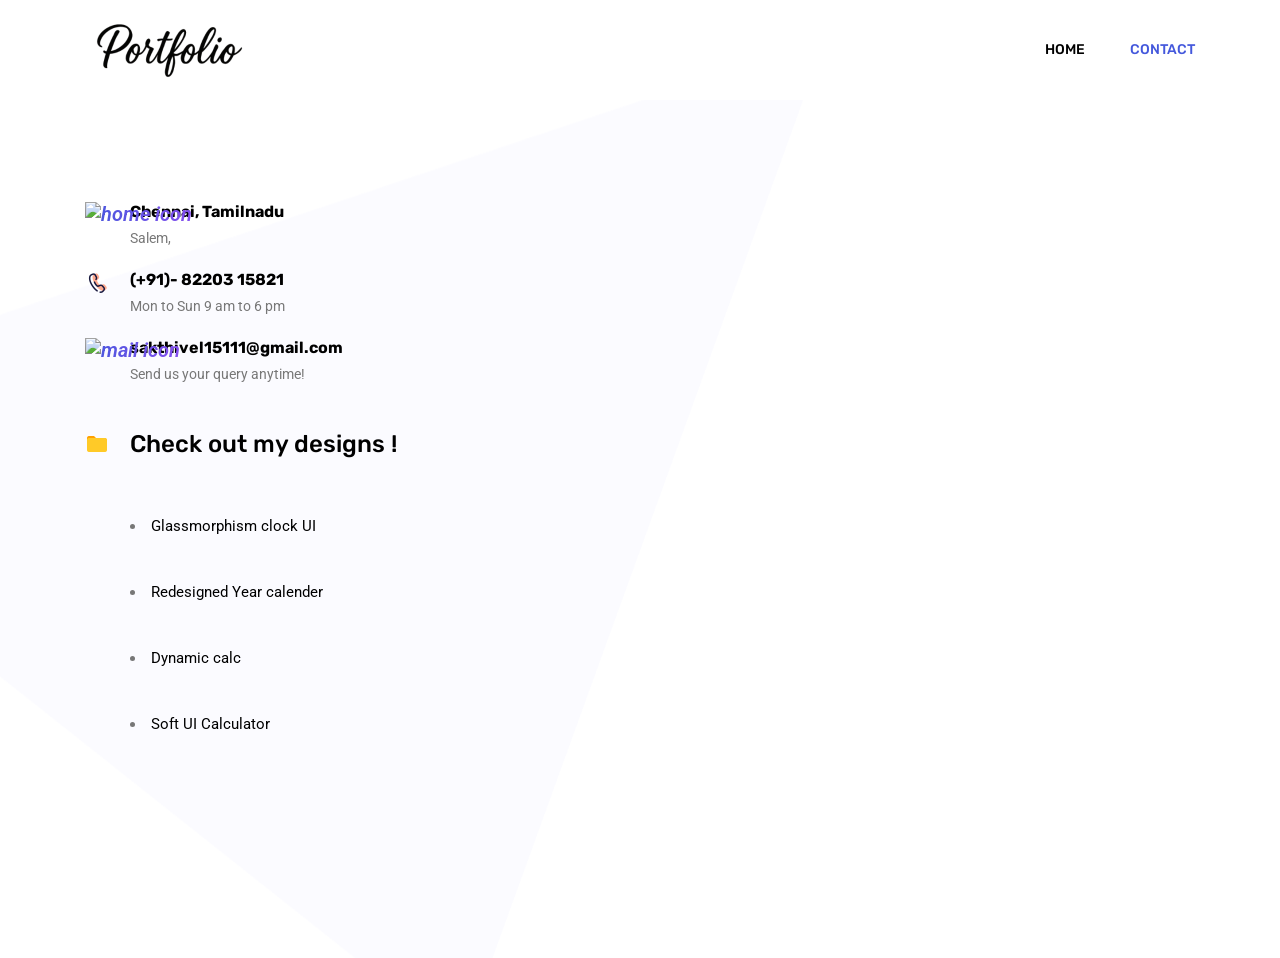
==== commit 727d5c02: "contact.html" ====
--- a/contact.html
+++ b/contact.html
@@ -74,7 +74,7 @@
                             <p>Send us your query anytime!</p>
                         </div>
 						
-						<br>
+						
 <br>
 						
 <div>
@@ -84,13 +84,13 @@
                             <h3>Check out my designs !</h2><br>
                                 
                             <p><li><a class="underline-hover" href="https://smartsakthi.github.io/glassclockui/" target="_blank">Glassmorphism clock UI</a></li></p>
-                             <P></P>
+                             
                             <p><li><a class="underline-hover" href="https://smartsakthi.github.io/yearcalendar/" target="_blank">Redesigned Year calender</a></li></p>
-                             <P></P>
+                             
                             <p><li><a class="underline-hover" href="https://smartsakthi.github.io/glasscalcui/" target="_blank">Dynamic calc</a></li></p>
-                             <P></P>
+                             
 							<p><li><a class="underline-hover" href="https://smartsakthi.github.io/whitecalculatorui/" target="_blank">Soft UI Calculator</a></li></p>
-                             <P></P>
+                             
 	</div>
 </div>
                     </div>
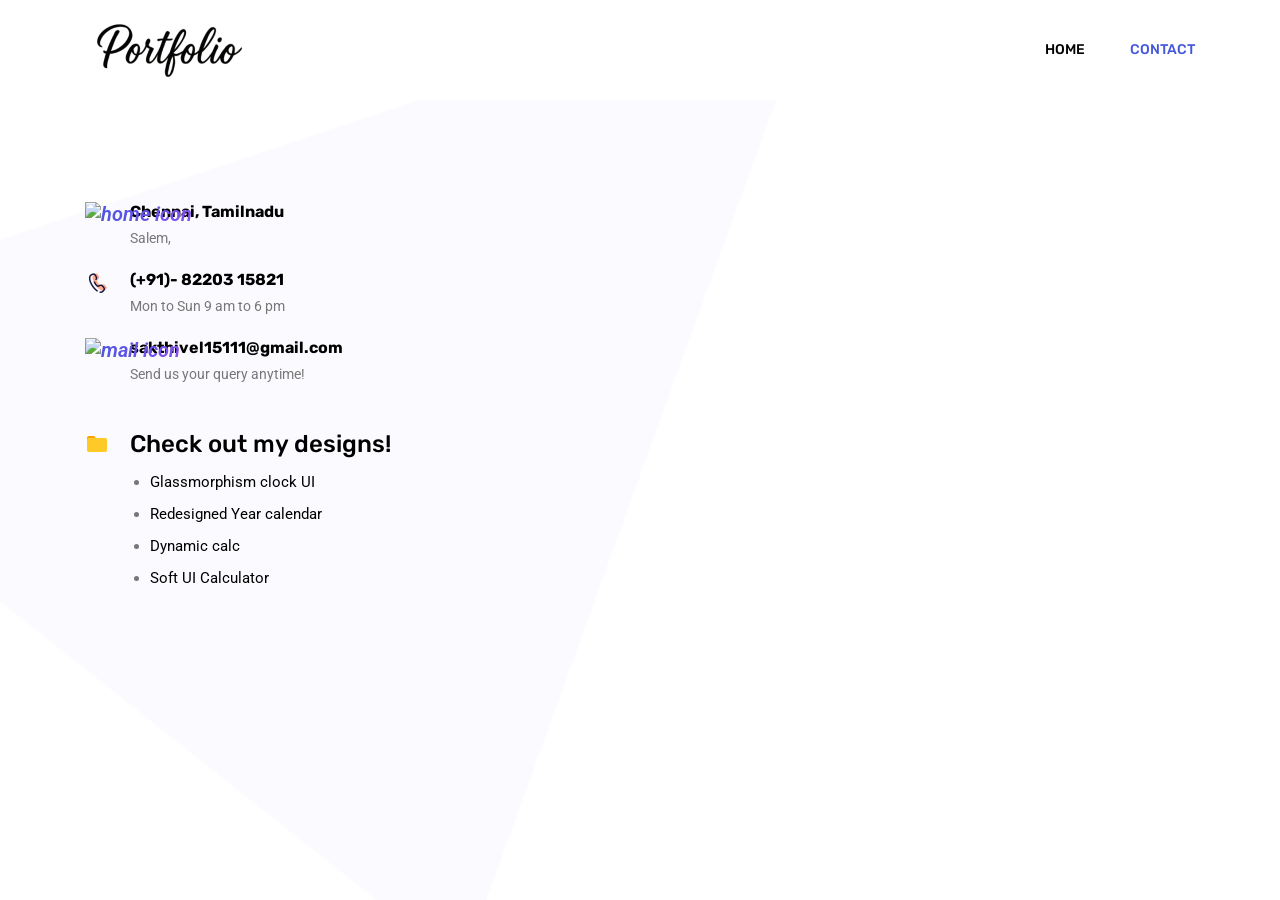
==== commit 380a965a: "contact.html" ====
--- a/contact.html
+++ b/contact.html
@@ -78,20 +78,29 @@
 <br>
 						
 <div>
-	<div class="info_item fade-in delay-1">
-						<i><img src="[data-uri]" alt="folder-invoices--v1"
-         alt="home icon" style="width: 24px; height: 24px;"/> </i>
-                            <h3>Check out my designs !</h2><br>
-                                
-                            <p><li><a class="underline-hover" href="https://smartsakthi.github.io/glassclockui/" target="_blank">Glassmorphism clock UI</a></li></p>
+	<div class="info_item fade-in delay-1" style="max-width: 400px;">
+  <i>
+    <img src="[data-uri]" alt="folder-invoices--v1" alt="home icon" style="width: 24px; height: 24px;" alt="folder icon" style="width: 24px; height: 24px;" />
+  </i>
+  <h3>Check out my designs!</h3>
+
+  <ul style="list-style-type: disc; padding-left: 20px; margin-top: 10px;">
+    <li style="margin-bottom: 6px; .custom-bullets">
+      <a class="underline-hover" href="https://smartsakthi.github.io/glassclockui/" target="_blank">Glassmorphism clock UI</a>
+    </li>
+    <li style="margin-bottom: 6px;">
+      <a class="underline-hover" href="https://smartsakthi.github.io/yearcalendar/" target="_blank">Redesigned Year calendar</a>
+    </li>
+    <li style="margin-bottom: 6px;">
+      <a class="underline-hover" href="https://smartsakthi.github.io/glasscalcui/" target="_blank">Dynamic calc</a>
+    </li>
+    <li>
+      <a class="underline-hover" href="https://smartsakthi.github.io/whitecalculatorui/" target="_blank">Soft UI Calculator</a>
+    </li>
+  </ul>
+</div>
                              
-                            <p><li><a class="underline-hover" href="https://smartsakthi.github.io/yearcalendar/" target="_blank">Redesigned Year calender</a></li></p>
-                             
-                            <p><li><a class="underline-hover" href="https://smartsakthi.github.io/glasscalcui/" target="_blank">Dynamic calc</a></li></p>
-                             
-							<p><li><a class="underline-hover" href="https://smartsakthi.github.io/whitecalculatorui/" target="_blank">Soft UI Calculator</a></li></p>
-                             
-	</div>
+</div>
 </div>
                     </div>
                 </div>
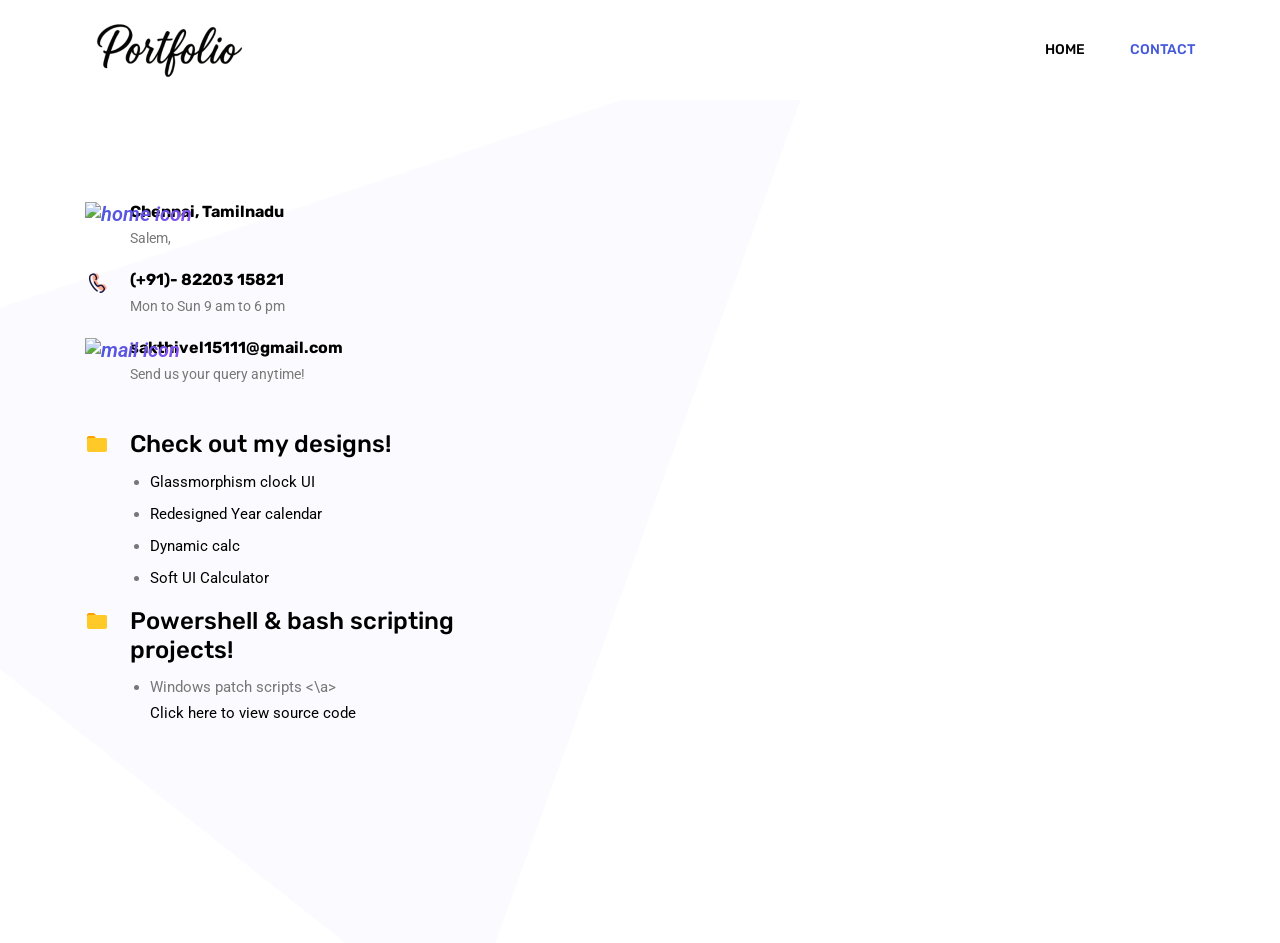
==== commit 8e00e9af: "contact.html" ====
--- a/contact.html
+++ b/contact.html
@@ -99,7 +99,21 @@
     </li>
   </ul>
 </div>
-                             
+
+<div>
+	<div class="info_item fade-in delay-1" style="max-width: 400px;">
+  <i>
+    <img src="[data-uri]" alt="folder-invoices--v1" alt="home icon" style="width: 24px; height: 24px;" alt="folder icon" style="width: 24px; height: 24px;" />
+  </i>
+  <h3>Powershell & bash scripting projects!</h3>
+
+  <ul style="list-style-type: disc; padding-left: 20px; margin-top: 10px;">
+    <li style="margin-bottom: 6px; .custom-bullets">
+      <a>Windows patch scripts <\a> <a class="underline-hover" href="https://raw.githubusercontent.com/smartsakthi/Windows-patch-scripting./refs/heads/main/resetwindowsupdate.bat" target="_blank">Click here to view source code</a>
+    </li>
+  </ul>
+</div>
+                          
 </div>
 </div>
                     </div>
--- a/css/style.css
+++ b/css/style.css
@@ -283,7 +283,7 @@
   text-align: center;
   cursor: pointer;
   text-transform: uppercase;
-  border-radius: 5px;
+  border-radius: 50px;
   background-origin: border-box;
   background-clip: content-box, border-box;
   background-image: linear-gradient(to right, #4458dc 0%, #854fee 100%), radial-gradient(circle at top left, #4458dc, #854fee);
@@ -308,12 +308,35 @@
     box-shadow: none;
     background-clip: border-box; }
 
+  
+.custom-button:active::after {
+  content: "";
+  position: absolute;
+  top: 50%;
+  left: 50%;
+  width: 100%;
+  height: 100%;
+  background: rgba(255, 255, 255, 0.2);
+  border-radius: 50%;
+  transform: translate(-50%, -50%) scale(0);
+  animation: ripple 0.4s ease-out;
+  z-index: -1;
+}
+
+@keyframes ripple {
+  to {
+    transform: translate(-50%, -50%) scale(4);
+    opacity: 0;
+  }
+}
+
 .overlay {
   position: absolute;
   left: 0;
   top: 0;
   height: 100%;
   width: 100%; }
+
 
 /*---------------------------------------------------- */
 /*----------------------------------------------------*/
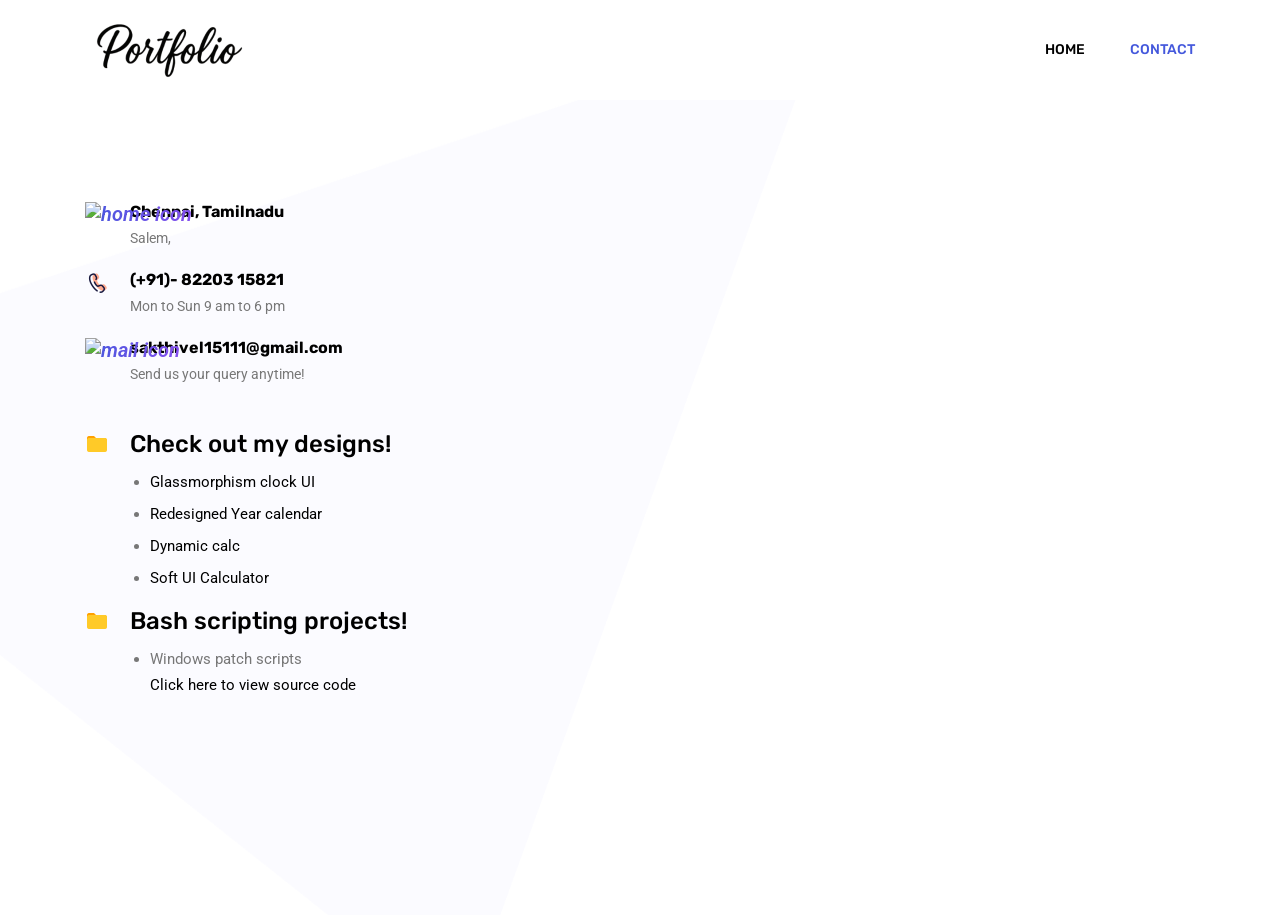
==== commit c386da89: "contact.html" ====
--- a/contact.html
+++ b/contact.html
@@ -105,11 +105,11 @@
   <i>
     <img src="[data-uri]" alt="folder-invoices--v1" alt="home icon" style="width: 24px; height: 24px;" alt="folder icon" style="width: 24px; height: 24px;" />
   </i>
-  <h3>Powershell & bash scripting projects!</h3>
+  <h3>Bash scripting projects!</h3>
 
   <ul style="list-style-type: disc; padding-left: 20px; margin-top: 10px;">
     <li style="margin-bottom: 6px; .custom-bullets">
-      <a>Windows patch scripts <\a> <a class="underline-hover" href="https://raw.githubusercontent.com/smartsakthi/Windows-patch-scripting./refs/heads/main/resetwindowsupdate.bat" target="_blank">Click here to view source code</a>
+      <a>Windows patch scripts</a> <a class="underline-hover" href="https://raw.githubusercontent.com/smartsakthi/Windows-patch-scripting./refs/heads/main/resetwindowsupdate.bat" target="_blank">Click here to view source code</a>
     </li>
   </ul>
 </div>
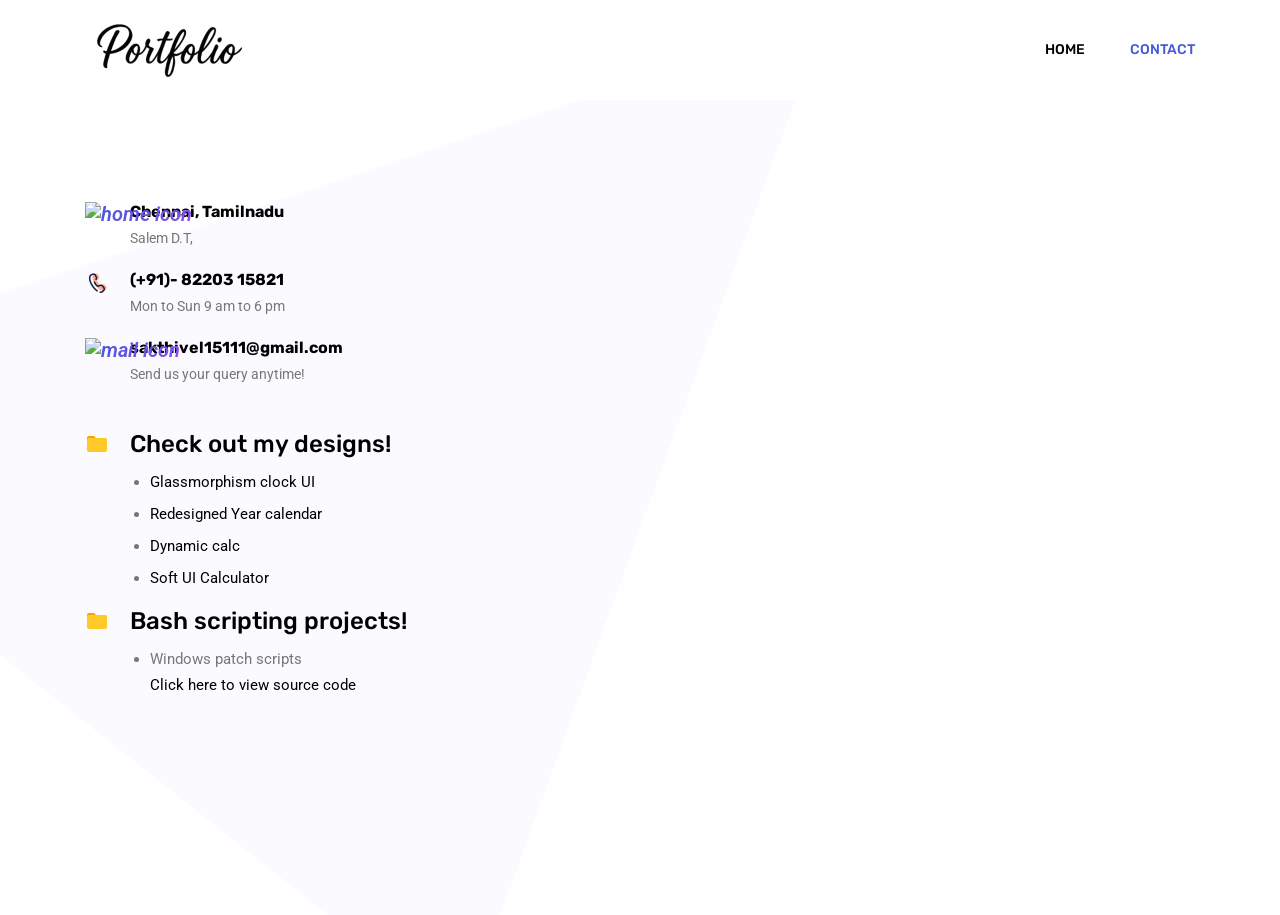
==== commit f8577ce0: "Update location description in contact.html" ====
--- a/contact.html
+++ b/contact.html
@@ -57,7 +57,7 @@
                             <i><img src="https://img.icons8.com/pulsar-color/48/home.png" 
          alt="home icon" style="width: 24px; height: 24px;" /></i>
                             <h6>Chennai, Tamilnadu</h6>
-                            <p>Salem, </p>
+                            <p>Salem D.T, </p>
                         </div>
                         <div class="info_item fade-in delay-1">
                             <i class="lnr lnr-phone"></i>
--- a/css/style.css
+++ b/css/style.css
@@ -1,15 +1,4 @@
-/*----------------------------------------------------
-@File: Default Styles
-@Author: SPONDON IT
-
-This file contains the styling for the actual theme, this
-is the file you need to edit to change the look of the
-theme.
----------------------------------------------------- */
-/*=====================================================================
-@Template Name: HostHub Construction 
-@Developed By: Naim Lasker
-Author E-mail: naimlasker@gmail.com
+/*---------------------------------
 
 =====================================================================*/
 /*----------------------------------------------------*/
@@ -126,9 +115,6 @@
 
 
 
-
-
-  
 
 /*---------------------------------------------------- */
 /*----------------------------------------------------*/
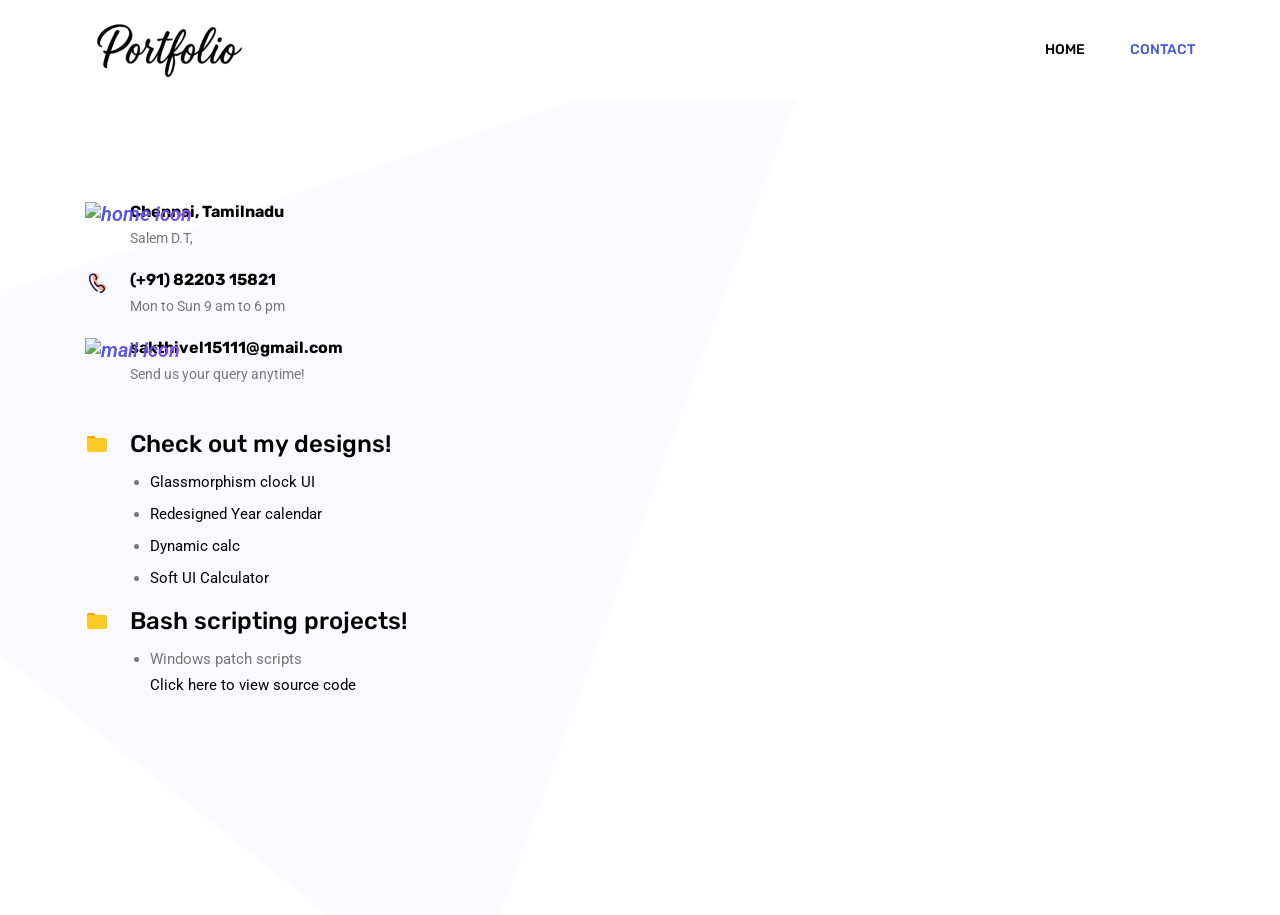
==== commit f88cb3b5: "Fix phone number formatting in contact.html" ====
--- a/contact.html
+++ b/contact.html
@@ -63,7 +63,7 @@
                             <i class="lnr lnr-phone"></i>
                             <i><img src="img\icons8-call-48.png"  
          alt="phone icon" style="width: 24px; height: 24px;" /></i>
-                            <h6>(+91)- 82203 15821</h6>
+                            <h6>(+91) 82203 15821</h6>
                             <p>Mon to Sun 9 am to 6 pm</p>
                         </div>
                         <div class="info_item fade-in delay-1">
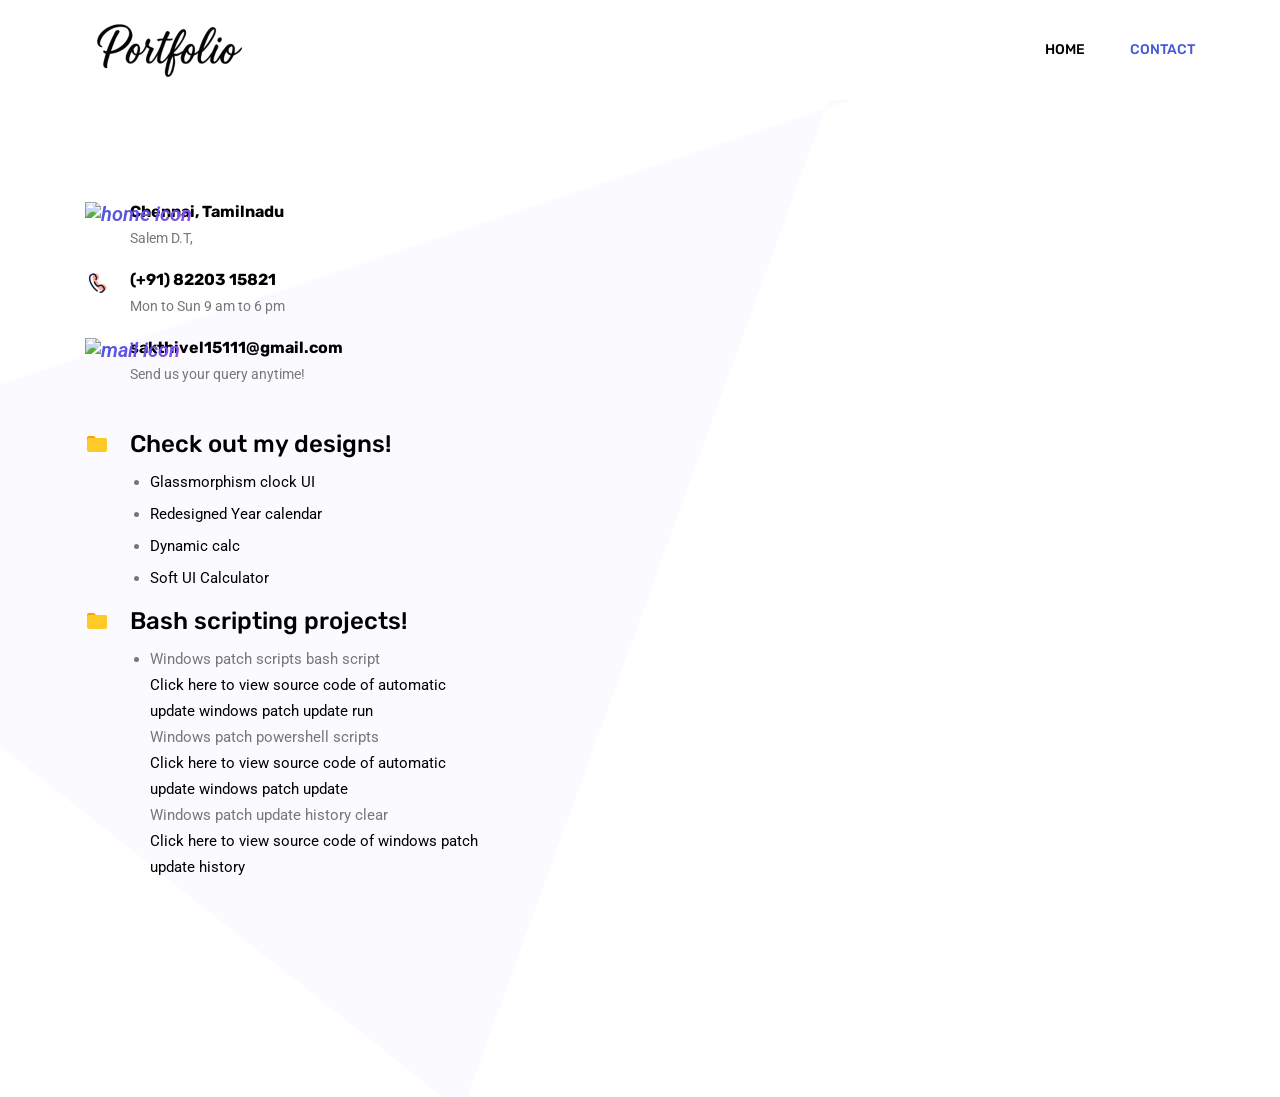
==== commit 1278c588: "Update Windows patch scripts section in contact.html" ====
--- a/contact.html
+++ b/contact.html
@@ -109,7 +109,10 @@
 
   <ul style="list-style-type: disc; padding-left: 20px; margin-top: 10px;">
     <li style="margin-bottom: 6px; .custom-bullets">
-      <a>Windows patch scripts</a> <a class="underline-hover" href="https://raw.githubusercontent.com/smartsakthi/Windows-patch-scripting./refs/heads/main/resetwindowsupdate.bat" target="_blank">Click here to view source code</a>
+		<a>Windows patch scripts bash script </a> <a class="underline-hover" href="https://raw.githubusercontent.com/smartsakthi/Windows-patch-scripting./refs/heads/main/Install_Security_Updates.bat" target="_blank">Click here to view source code of automatic update windows patch update run</a>
+      <a>Windows patch powershell scripts</a> <a class="underline-hover" href="https://raw.githubusercontent.com/smartsakthi/Windows-patch-scripting./refs/heads/main/checkforupate.ps1" target="_blank">Click here to view source code of automatic update windows patch update</a>
+		<a>Windows patch update history clear </a> <a class="underline-hover" href="https://raw.githubusercontent.com/smartsakthi/Windows-patch-scripting./refs/heads/main/resetwindowsupdate.bat" target="_blank">Click here to view source code of windows patch update history </a>
+
     </li>
   </ul>
 </div>
--- a/css/style.css
+++ b/css/style.css
@@ -22,6 +22,8 @@
   color: #777777;
   background: url(../img/body-bg.png) no-repeat center;
   cursor: url(../img/cursor.png), auto;
+  max-width: 100%;
+  overflow-x: hidden;
   
 }
 a, button {
